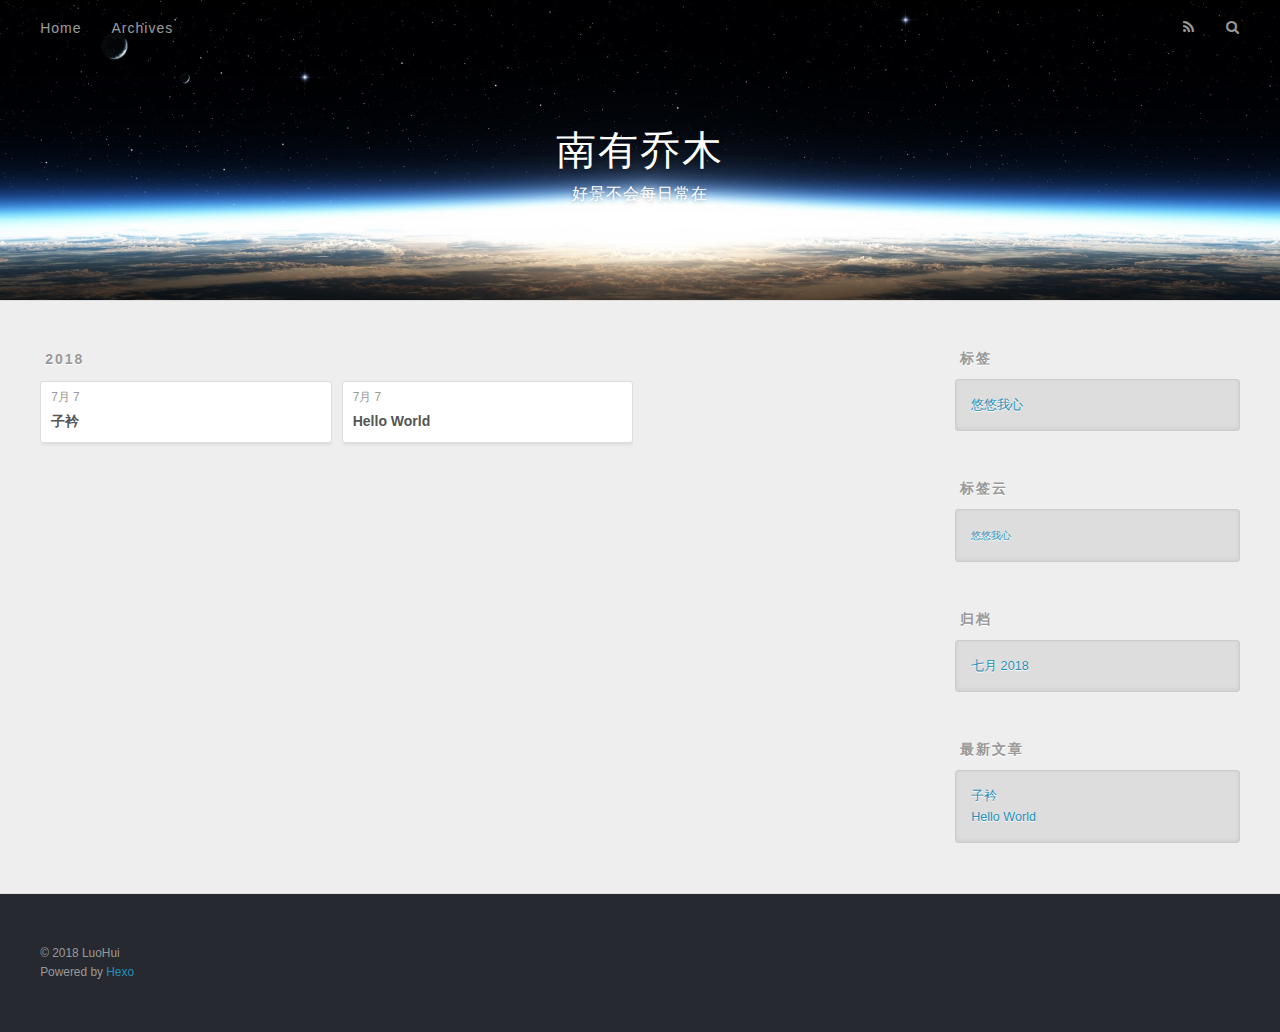
==== archives/index.html @ 7cbbc098 "Site updated: 2018-07-07 16:09:44" ====
<!DOCTYPE html>
<html>
<head>
  <meta charset="utf-8">
  

  
  <title>归档 | 南有乔木</title>
  <meta name="viewport" content="width=device-width, initial-scale=1, maximum-scale=1">
  <meta property="og:type" content="website">
<meta property="og:title" content="南有乔木">
<meta property="og:url" content="http://yoursite.com/archives/index.html">
<meta property="og:site_name" content="南有乔木">
<meta property="og:locale" content="zh-CN">
<meta name="twitter:card" content="summary">
<meta name="twitter:title" content="南有乔木">
  
    <link rel="alternate" href="/atom.xml" title="南有乔木" type="application/atom+xml">
  
  
    <link rel="icon" href="/favicon.png">
  
  
    <link href="//fonts.googleapis.com/css?family=Source+Code+Pro" rel="stylesheet" type="text/css">
  
  <link rel="stylesheet" href="/css/style.css">
</head>

<body>
  <div id="container">
    <div id="wrap">
      <header id="header">
  <div id="banner"></div>
  <div id="header-outer" class="outer">
    <div id="header-title" class="inner">
      <h1 id="logo-wrap">
        <a href="/" id="logo">南有乔木</a>
      </h1>
      
        <h2 id="subtitle-wrap">
          <a href="/" id="subtitle">好景不会每日常在</a>
        </h2>
      
    </div>
    <div id="header-inner" class="inner">
      <nav id="main-nav">
        <a id="main-nav-toggle" class="nav-icon"></a>
        
          <a class="main-nav-link" href="/">Home</a>
        
          <a class="main-nav-link" href="/archives">Archives</a>
        
      </nav>
      <nav id="sub-nav">
        
          <a id="nav-rss-link" class="nav-icon" href="/atom.xml" title="RSS Feed"></a>
        
        <a id="nav-search-btn" class="nav-icon" title="搜索"></a>
      </nav>
      <div id="search-form-wrap">
        <form action="//google.com/search" method="get" accept-charset="UTF-8" class="search-form"><input type="search" name="q" class="search-form-input" placeholder="Search"><button type="submit" class="search-form-submit">&#xF002;</button><input type="hidden" name="sitesearch" value="http://yoursite.com"></form>
      </div>
    </div>
  </div>
</header>
      <div class="outer">
        <section id="main">
  
  
    
    
      
      
      <section class="archives-wrap">
        <div class="archive-year-wrap">
          <a href="/archives/2018" class="archive-year">2018</a>
        </div>
        <div class="archives">
    
    <article class="archive-article archive-type-post">
  <div class="archive-article-inner">
    <header class="archive-article-header">
      <a href="/2018/07/07/子衿/" class="archive-article-date">
  <time datetime="2018-07-07T07:51:06.000Z" itemprop="datePublished">7月 7</time>
</a>
      
  
    <h1 itemprop="name">
      <a class="archive-article-title" href="/2018/07/07/子衿/">子衿</a>
    </h1>
  

    </header>
  </div>
</article>
  
    
    
    <article class="archive-article archive-type-post">
  <div class="archive-article-inner">
    <header class="archive-article-header">
      <a href="/2018/07/07/hello-world/" class="archive-article-date">
  <time datetime="2018-07-07T07:27:08.262Z" itemprop="datePublished">7月 7</time>
</a>
      
  
    <h1 itemprop="name">
      <a class="archive-article-title" href="/2018/07/07/hello-world/">Hello World</a>
    </h1>
  

    </header>
  </div>
</article>
  
  
    </div></section>
  


</section>
        
          <aside id="sidebar">
  
    

  
    
  <div class="widget-wrap">
    <h3 class="widget-title">标签</h3>
    <div class="widget">
      <ul class="tag-list"><li class="tag-list-item"><a class="tag-list-link" href="/tags/悠悠我心/">悠悠我心</a></li></ul>
    </div>
  </div>


  
    
  <div class="widget-wrap">
    <h3 class="widget-title">标签云</h3>
    <div class="widget tagcloud">
      <a href="/tags/悠悠我心/" style="font-size: 10px;">悠悠我心</a>
    </div>
  </div>

  
    
  <div class="widget-wrap">
    <h3 class="widget-title">归档</h3>
    <div class="widget">
      <ul class="archive-list"><li class="archive-list-item"><a class="archive-list-link" href="/archives/2018/07/">七月 2018</a></li></ul>
    </div>
  </div>


  
    
  <div class="widget-wrap">
    <h3 class="widget-title">最新文章</h3>
    <div class="widget">
      <ul>
        
          <li>
            <a href="/2018/07/07/子衿/">子衿</a>
          </li>
        
          <li>
            <a href="/2018/07/07/hello-world/">Hello World</a>
          </li>
        
      </ul>
    </div>
  </div>

  
</aside>
        
      </div>
      <footer id="footer">
  
  <div class="outer">
    <div id="footer-info" class="inner">
      &copy; 2018 LuoHui<br>
      Powered by <a href="http://hexo.io/" target="_blank">Hexo</a>
    </div>
  </div>
</footer>
    </div>
    <nav id="mobile-nav">
  
    <a href="/" class="mobile-nav-link">Home</a>
  
    <a href="/archives" class="mobile-nav-link">Archives</a>
  
</nav>
    

<script src="//ajax.googleapis.com/ajax/libs/jquery/2.0.3/jquery.min.js"></script>


  <link rel="stylesheet" href="/fancybox/jquery.fancybox.css">
  <script src="/fancybox/jquery.fancybox.pack.js"></script>


<script src="/js/script.js"></script>



  </div>
</body>
</html>
---- css/style.css ----
body {
  width: 100%;
}
body:before,
body:after {
  content: "";
  display: table;
}
body:after {
  clear: both;
}
html,
body,
div,
span,
applet,
object,
iframe,
h1,
h2,
h3,
h4,
h5,
h6,
p,
blockquote,
pre,
a,
abbr,
acronym,
address,
big,
cite,
code,
del,
dfn,
em,
img,
ins,
kbd,
q,
s,
samp,
small,
strike,
strong,
sub,
sup,
tt,
var,
dl,
dt,
dd,
ol,
ul,
li,
fieldset,
form,
label,
legend,
table,
caption,
tbody,
tfoot,
thead,
tr,
th,
td {
  margin: 0;
  padding: 0;
  border: 0;
  outline: 0;
  font-weight: inherit;
  font-style: inherit;
  font-family: inherit;
  font-size: 100%;
  vertical-align: baseline;
}
body {
  line-height: 1;
  color: #000;
  background: #fff;
}
ol,
ul {
  list-style: none;
}
table {
  border-collapse: separate;
  border-spacing: 0;
  vertical-align: middle;
}
caption,
th,
td {
  text-align: left;
  font-weight: normal;
  vertical-align: middle;
}
a img {
  border: none;
}
input,
button {
  margin: 0;
  padding: 0;
}
input::-moz-focus-inner,
button::-moz-focus-inner {
  border: 0;
  padding: 0;
}
@font-face {
  font-family: FontAwesome;
  font-style: normal;
  font-weight: normal;
  src: url("fonts/fontawesome-webfont.eot?v=#4.0.3");
  src: url("fonts/fontawesome-webfont.eot?#iefix&v=#4.0.3") format("embedded-opentype"), url("fonts/fontawesome-webfont.woff?v=#4.0.3") format("woff"), url("fonts/fontawesome-webfont.ttf?v=#4.0.3") format("truetype"), url("fonts/fontawesome-webfont.svg#fontawesomeregular?v=#4.0.3") format("svg");
}
html,
body,
#container {
  height: 100%;
}
body {
  background: #eee;
  font: 14px -apple-system, BlinkMacSystemFont, "Segoe UI", "Roboto", "Oxygen", "Ubuntu", "Cantarell", "Fira Sans", "Droid Sans", "Helvetica Neue", sans-serif;
  -webkit-text-size-adjust: 100%;
}
.outer {
  max-width: 1220px;
  margin: 0 auto;
  padding: 0 20px;
}
.outer:before,
.outer:after {
  content: "";
  display: table;
}
.outer:after {
  clear: both;
}
.inner {
  display: inline;
  float: left;
  width: 98.33333333333333%;
  margin: 0 0.833333333333333%;
}
.left,
.alignleft {
  float: left;
}
.right,
.alignright {
  float: right;
}
.clear {
  clear: both;
}
#container {
  position: relative;
}
.mobile-nav-on {
  overflow: hidden;
}
#wrap {
  height: 100%;
  width: 100%;
  position: absolute;
  top: 0;
  left: 0;
  -webkit-transition: 0.2s ease-out;
  -moz-transition: 0.2s ease-out;
  -ms-transition: 0.2s ease-out;
  transition: 0.2s ease-out;
  z-index: 1;
  background: #eee;
}
.mobile-nav-on #wrap {
  left: 280px;
}
@media screen and (min-width: 768px) {
  #main {
    display: inline;
    float: left;
    width: 73.33333333333333%;
    margin: 0 0.833333333333333%;
  }
}
.article-date,
.article-category-link,
.archive-year,
.widget-title {
  text-decoration: none;
  text-transform: uppercase;
  letter-spacing: 2px;
  color: #999;
  margin-bottom: 1em;
  margin-left: 5px;
  line-height: 1em;
  text-shadow: 0 1px #fff;
  font-weight: bold;
}
.article-inner,
.archive-article-inner {
  background: #fff;
  -webkit-box-shadow: 1px 2px 3px #ddd;
  box-shadow: 1px 2px 3px #ddd;
  border: 1px solid #ddd;
  border-radius: 3px;
}
.article-entry h1,
.widget h1 {
  font-size: 2em;
}
.article-entry h2,
.widget h2 {
  font-size: 1.5em;
}
.article-entry h3,
.widget h3 {
  font-size: 1.3em;
}
.article-entry h4,
.widget h4 {
  font-size: 1.2em;
}
.article-entry h5,
.widget h5 {
  font-size: 1em;
}
.article-entry h6,
.widget h6 {
  font-size: 1em;
  color: #999;
}
.article-entry hr,
.widget hr {
  border: 1px dashed #ddd;
}
.article-entry strong,
.widget strong {
  font-weight: bold;
}
.article-entry em,
.widget em,
.article-entry cite,
.widget cite {
  font-style: italic;
}
.article-entry sup,
.widget sup,
.article-entry sub,
.widget sub {
  font-size: 0.75em;
  line-height: 0;
  position: relative;
  vertical-align: baseline;
}
.article-entry sup,
.widget sup {
  top: -0.5em;
}
.article-entry sub,
.widget sub {
  bottom: -0.2em;
}
.article-entry small,
.widget small {
  font-size: 0.85em;
}
.article-entry acronym,
.widget acronym,
.article-entry abbr,
.widget abbr {
  border-bottom: 1px dotted;
}
.article-entry ul,
.widget ul,
.article-entry ol,
.widget ol,
.article-entry dl,
.widget dl {
  margin: 0 20px;
  line-height: 1.6em;
}
.article-entry ul ul,
.widget ul ul,
.article-entry ol ul,
.widget ol ul,
.article-entry ul ol,
.widget ul ol,
.article-entry ol ol,
.widget ol ol {
  margin-top: 0;
  margin-bottom: 0;
}
.article-entry ul,
.widget ul {
  list-style: disc;
}
.article-entry ol,
.widget ol {
  list-style: decimal;
}
.article-entry dt,
.widget dt {
  font-weight: bold;
}
#header {
  height: 300px;
  position: relative;
  border-bottom: 1px solid #ddd;
}
#header:before,
#header:after {
  content: "";
  position: absolute;
  left: 0;
  right: 0;
  height: 40px;
}
#header:before {
  top: 0;
  background: -webkit-linear-gradient(rgba(0,0,0,0.2), transparent);
  background: -moz-linear-gradient(rgba(0,0,0,0.2), transparent);
  background: -ms-linear-gradient(rgba(0,0,0,0.2), transparent);
  background: linear-gradient(rgba(0,0,0,0.2), transparent);
}
#header:after {
  bottom: 0;
  background: -webkit-linear-gradient(transparent, rgba(0,0,0,0.2));
  background: -moz-linear-gradient(transparent, rgba(0,0,0,0.2));
  background: -ms-linear-gradient(transparent, rgba(0,0,0,0.2));
  background: linear-gradient(transparent, rgba(0,0,0,0.2));
}
#header-outer {
  height: 100%;
  position: relative;
}
#header-inner {
  position: relative;
  overflow: hidden;
}
#banner {
  position: absolute;
  top: 0;
  left: 0;
  width: 100%;
  height: 100%;
  background: url("images/banner.jpg") center #000;
  -webkit-background-size: cover;
  -moz-background-size: cover;
  background-size: cover;
  z-index: -1;
}
#header-title {
  text-align: center;
  height: 40px;
  position: absolute;
  top: 50%;
  left: 0;
  margin-top: -20px;
}
#logo,
#subtitle {
  text-decoration: none;
  color: #fff;
  font-weight: 300;
  text-shadow: 0 1px 4px rgba(0,0,0,0.3);
}
#logo {
  font-size: 40px;
  line-height: 40px;
  letter-spacing: 2px;
}
#subtitle {
  font-size: 16px;
  line-height: 16px;
  letter-spacing: 1px;
}
#subtitle-wrap {
  margin-top: 16px;
}
#main-nav {
  float: left;
  margin-left: -15px;
}
.nav-icon,
.main-nav-link {
  float: left;
  color: #fff;
  opacity: 0.6;
  text-decoration: none;
  text-shadow: 0 1px rgba(0,0,0,0.2);
  -webkit-transition: opacity 0.2s;
  -moz-transition: opacity 0.2s;
  -ms-transition: opacity 0.2s;
  transition: opacity 0.2s;
  display: block;
  padding: 20px 15px;
}
.nav-icon:hover,
.main-nav-link:hover {
  opacity: 1;
}
.nav-icon {
  font-family: FontAwesome;
  text-align: center;
  font-size: 14px;
  width: 14px;
  height: 14px;
  padding: 20px 15px;
  position: relative;
  cursor: pointer;
}
.main-nav-link {
  font-weight: 300;
  letter-spacing: 1px;
}
@media screen and (max-width: 479px) {
  .main-nav-link {
    display: none;
  }
}
#main-nav-toggle {
  display: none;
}
#main-nav-toggle:before {
  content: "\f0c9";
}
@media screen and (max-width: 479px) {
  #main-nav-toggle {
    display: block;
  }
}
#sub-nav {
  float: right;
  margin-right: -15px;
}
#nav-rss-link:before {
  content: "\f09e";
}
#nav-search-btn:before {
  content: "\f002";
}
#search-form-wrap {
  position: absolute;
  top: 15px;
  width: 150px;
  height: 30px;
  right: -150px;
  opacity: 0;
  -webkit-transition: 0.2s ease-out;
  -moz-transition: 0.2s ease-out;
  -ms-transition: 0.2s ease-out;
  transition: 0.2s ease-out;
}
#search-form-wrap.on {
  opacity: 1;
  right: 0;
}
@media screen and (max-width: 479px) {
  #search-form-wrap {
    width: 100%;
    right: -100%;
  }
}
.search-form {
  position: absolute;
  top: 0;
  left: 0;
  right: 0;
  background: #fff;
  padding: 5px 15px;
  border-radius: 15px;
  -webkit-box-shadow: 0 0 10px rgba(0,0,0,0.3);
  box-shadow: 0 0 10px rgba(0,0,0,0.3);
}
.search-form-input {
  border: none;
  background: none;
  color: #555;
  width: 100%;
  font: 13px -apple-system, BlinkMacSystemFont, "Segoe UI", "Roboto", "Oxygen", "Ubuntu", "Cantarell", "Fira Sans", "Droid Sans", "Helvetica Neue", sans-serif;
  outline: none;
}
.search-form-input::-webkit-search-results-decoration,
.search-form-input::-webkit-search-cancel-button {
  -webkit-appearance: none;
}
.search-form-submit {
  position: absolute;
  top: 50%;
  right: 10px;
  margin-top: -7px;
  font: 13px FontAwesome;
  border: none;
  background: none;
  color: #bbb;
  cursor: pointer;
}
.search-form-submit:hover,
.search-form-submit:focus {
  color: #777;
}
.article {
  margin: 50px 0;
}
.article-inner {
  overflow: hidden;
}
.article-meta:before,
.article-meta:after {
  content: "";
  display: table;
}
.article-meta:after {
  clear: both;
}
.article-date {
  float: left;
}
.article-category {
  float: left;
  line-height: 1em;
  color: #ccc;
  text-shadow: 0 1px #fff;
  margin-left: 8px;
}
.article-category:before {
  content: "\2022";
}
.article-category-link {
  margin: 0 12px 1em;
}
.article-header {
  padding: 20px 20px 0;
}
.article-title {
  text-decoration: none;
  font-size: 2em;
  font-weight: bold;
  color: #555;
  line-height: 1.1em;
  -webkit-transition: color 0.2s;
  -moz-transition: color 0.2s;
  -ms-transition: color 0.2s;
  transition: color 0.2s;
}
a.article-title:hover {
  color: #258fb8;
}
.article-entry {
  color: #555;
  padding: 0 20px;
}
.article-entry:before,
.article-entry:after {
  content: "";
  display: table;
}
.article-entry:after {
  clear: both;
}
.article-entry p,
.article-entry table {
  line-height: 1.6em;
  margin: 1.6em 0;
}
.article-entry h1,
.article-entry h2,
.article-entry h3,
.article-entry h4,
.article-entry h5,
.article-entry h6 {
  font-weight: bold;
}
.article-entry h1,
.article-entry h2,
.article-entry h3,
.article-entry h4,
.article-entry h5,
.article-entry h6 {
  line-height: 1.1em;
  margin: 1.1em 0;
}
.article-entry a {
  color: #258fb8;
  text-decoration: none;
}
.article-entry a:hover {
  text-decoration: underline;
}
.article-entry ul,
.article-entry ol,
.article-entry dl {
  margin-top: 1.6em;
  margin-bottom: 1.6em;
}
.article-entry img,
.article-entry video {
  max-width: 100%;
  height: auto;
  display: block;
  margin: auto;
}
.article-entry iframe {
  border: none;
}
.article-entry table {
  width: 100%;
  border-collapse: collapse;
  border-spacing: 0;
}
.article-entry th {
  font-weight: bold;
  border-bottom: 3px solid #ddd;
  padding-bottom: 0.5em;
}
.article-entry td {
  border-bottom: 1px solid #ddd;
  padding: 10px 0;
}
.article-entry blockquote {
  font-family: Georgia, "Times New Roman", serif;
  font-size: 1.4em;
  margin: 1.6em 20px;
  text-align: center;
}
.article-entry blockquote footer {
  font-size: 14px;
  margin: 1.6em 0;
  font-family: -apple-system, BlinkMacSystemFont, "Segoe UI", "Roboto", "Oxygen", "Ubuntu", "Cantarell", "Fira Sans", "Droid Sans", "Helvetica Neue", sans-serif;
}
.article-entry blockquote footer cite:before {
  content: "—";
  padding: 0 0.5em;
}
.article-entry .pullquote {
  text-align: left;
  width: 45%;
  margin: 0;
}
.article-entry .pullquote.left {
  margin-left: 0.5em;
  margin-right: 1em;
}
.article-entry .pullquote.right {
  margin-right: 0.5em;
  margin-left: 1em;
}
.article-entry .caption {
  color: #999;
  display: block;
  font-size: 0.9em;
  margin-top: 0.5em;
  position: relative;
  text-align: center;
}
.article-entry .video-container {
  position: relative;
  padding-top: 56.25%;
  height: 0;
  overflow: hidden;
}
.article-entry .video-container iframe,
.article-entry .video-container object,
.article-entry .video-container embed {
  position: absolute;
  top: 0;
  left: 0;
  width: 100%;
  height: 100%;
  margin-top: 0;
}
.article-more-link a {
  display: inline-block;
  line-height: 1em;
  padding: 6px 15px;
  border-radius: 15px;
  background: #eee;
  color: #999;
  text-shadow: 0 1px #fff;
  text-decoration: none;
}
.article-more-link a:hover {
  background: #258fb8;
  color: #fff;
  text-decoration: none;
  text-shadow: 0 1px #1e7293;
}
.article-footer {
  font-size: 0.85em;
  line-height: 1.6em;
  border-top: 1px solid #ddd;
  padding-top: 1.6em;
  margin: 0 20px 20px;
}
.article-footer:before,
.article-footer:after {
  content: "";
  display: table;
}
.article-footer:after {
  clear: both;
}
.article-footer a {
  color: #999;
  text-decoration: none;
}
.article-footer a:hover {
  color: #555;
}
.article-tag-list-item {
  float: left;
  margin-right: 10px;
}
.article-tag-list-link:before {
  content: "#";
}
.article-comment-link {
  float: right;
}
.article-comment-link:before {
  content: "\f075";
  font-family: FontAwesome;
  padding-right: 8px;
}
.article-share-link {
  cursor: pointer;
  float: right;
  margin-left: 20px;
}
.article-share-link:before {
  content: "\f064";
  font-family: FontAwesome;
  padding-right: 6px;
}
#article-nav {
  position: relative;
}
#article-nav:before,
#article-nav:after {
  content: "";
  display: table;
}
#article-nav:after {
  clear: both;
}
@media screen and (min-width: 768px) {
  #article-nav {
    margin: 50px 0;
  }
  #article-nav:before {
    width: 8px;
    height: 8px;
    position: absolute;
    top: 50%;
    left: 50%;
    margin-top: -4px;
    margin-left: -4px;
    content: "";
    border-radius: 50%;
    background: #ddd;
    -webkit-box-shadow: 0 1px 2px #fff;
    box-shadow: 0 1px 2px #fff;
  }
}
.article-nav-link-wrap {
  text-decoration: none;
  text-shadow: 0 1px #fff;
  color: #999;
  -webkit-box-sizing: border-box;
  -moz-box-sizing: border-box;
  box-sizing: border-box;
  margin-top: 50px;
  text-align: center;
  display: block;
}
.article-nav-link-wrap:hover {
  color: #555;
}
@media screen and (min-width: 768px) {
  .article-nav-link-wrap {
    width: 50%;
    margin-top: 0;
  }
}
@media screen and (min-width: 768px) {
  #article-nav-newer {
    float: left;
    text-align: right;
    padding-right: 20px;
  }
}
@media screen and (min-width: 768px) {
  #article-nav-older {
    float: right;
    text-align: left;
    padding-left: 20px;
  }
}
.article-nav-caption {
  text-transform: uppercase;
  letter-spacing: 2px;
  color: #ddd;
  line-height: 1em;
  font-weight: bold;
}
#article-nav-newer .article-nav-caption {
  margin-right: -2px;
}
.article-nav-title {
  font-size: 0.85em;
  line-height: 1.6em;
  margin-top: 0.5em;
}
.article-share-box {
  position: absolute;
  display: none;
  background: #fff;
  -webkit-box-shadow: 1px 2px 10px rgba(0,0,0,0.2);
  box-shadow: 1px 2px 10px rgba(0,0,0,0.2);
  border-radius: 3px;
  margin-left: -145px;
  overflow: hidden;
  z-index: 1;
}
.article-share-box.on {
  display: block;
}
.article-share-input {
  width: 100%;
  background: none;
  -webkit-box-sizing: border-box;
  -moz-box-sizing: border-box;
  box-sizing: border-box;
  font: 14px -apple-system, BlinkMacSystemFont, "Segoe UI", "Roboto", "Oxygen", "Ubuntu", "Cantarell", "Fira Sans", "Droid Sans", "Helvetica Neue", sans-serif;
  padding: 0 15px;
  color: #555;
  outline: none;
  border: 1px solid #ddd;
  border-radius: 3px 3px 0 0;
  height: 36px;
  line-height: 36px;
}
.article-share-links {
  background: #eee;
}
.article-share-links:before,
.article-share-links:after {
  content: "";
  display: table;
}
.article-share-links:after {
  clear: both;
}
.article-share-twitter,
.article-share-facebook,
.article-share-pinterest,
.article-share-google {
  width: 50px;
  height: 36px;
  display: block;
  float: left;
  position: relative;
  color: #999;
  text-shadow: 0 1px #fff;
}
.article-share-twitter:before,
.article-share-facebook:before,
.article-share-pinterest:before,
.article-share-google:before {
  font-size: 20px;
  font-family: FontAwesome;
  width: 20px;
  height: 20px;
  position: absolute;
  top: 50%;
  left: 50%;
  margin-top: -10px;
  margin-left: -10px;
  text-align: center;
}
.article-share-twitter:hover,
.article-share-facebook:hover,
.article-share-pinterest:hover,
.article-share-google:hover {
  color: #fff;
}
.article-share-twitter:before {
  content: "\f099";
}
.article-share-twitter:hover {
  background: #00aced;
  text-shadow: 0 1px #008abe;
}
.article-share-facebook:before {
  content: "\f09a";
}
.article-share-facebook:hover {
  background: #3b5998;
  text-shadow: 0 1px #2f477a;
}
.article-share-pinterest:before {
  content: "\f0d2";
}
.article-share-pinterest:hover {
  background: #cb2027;
  text-shadow: 0 1px #a21a1f;
}
.article-share-google:before {
  content: "\f0d5";
}
.article-share-google:hover {
  background: #dd4b39;
  text-shadow: 0 1px #be3221;
}
.article-gallery {
  background: #000;
  position: relative;
}
.article-gallery-photos {
  position: relative;
  overflow: hidden;
}
.article-gallery-img {
  display: none;
  max-width: 100%;
}
.article-gallery-img:first-child {
  display: block;
}
.article-gallery-img.loaded {
  position: absolute;
  display: block;
}
.article-gallery-img img {
  display: block;
  max-width: 100%;
  margin: 0 auto;
}
#comments {
  background: #fff;
  -webkit-box-shadow: 1px 2px 3px #ddd;
  box-shadow: 1px 2px 3px #ddd;
  padding: 20px;
  border: 1px solid #ddd;
  border-radius: 3px;
  margin: 50px 0;
}
#comments a {
  color: #258fb8;
}
.archives-wrap {
  margin: 50px 0;
}
.archives:before,
.archives:after {
  content: "";
  display: table;
}
.archives:after {
  clear: both;
}
.archive-year-wrap {
  margin-bottom: 1em;
}
.archives {
  -webkit-column-gap: 10px;
  -moz-column-gap: 10px;
  column-gap: 10px;
}
@media screen and (min-width: 480px) and (max-width: 767px) {
  .archives {
    -webkit-column-count: 2;
    -moz-column-count: 2;
    column-count: 2;
  }
}
@media screen and (min-width: 768px) {
  .archives {
    -webkit-column-count: 3;
    -moz-column-count: 3;
    column-count: 3;
  }
}
.archive-article {
  -webkit-column-break-inside: avoid;
  page-break-inside: avoid;
  overflow: hidden;
  break-inside: avoid-column;
}
.archive-article-inner {
  padding: 10px;
  margin-bottom: 15px;
}
.archive-article-title {
  text-decoration: none;
  font-weight: bold;
  color: #555;
  -webkit-transition: color 0.2s;
  -moz-transition: color 0.2s;
  -ms-transition: color 0.2s;
  transition: color 0.2s;
  line-height: 1.6em;
}
.archive-article-title:hover {
  color: #258fb8;
}
.archive-article-footer {
  margin-top: 1em;
}
.archive-article-date {
  color: #999;
  text-decoration: none;
  font-size: 0.85em;
  line-height: 1em;
  margin-bottom: 0.5em;
  display: block;
}
#page-nav {
  margin: 50px auto;
  background: #fff;
  -webkit-box-shadow: 1px 2px 3px #ddd;
  box-shadow: 1px 2px 3px #ddd;
  border: 1px solid #ddd;
  border-radius: 3px;
  text-align: center;
  color: #999;
  overflow: hidden;
}
#page-nav:before,
#page-nav:after {
  content: "";
  display: table;
}
#page-nav:after {
  clear: both;
}
#page-nav a,
#page-nav span {
  padding: 10px 20px;
  line-height: 1;
  height: 2ex;
}
#page-nav a {
  color: #999;
  text-decoration: none;
}
#page-nav a:hover {
  background: #999;
  color: #fff;
}
#page-nav .prev {
  float: left;
}
#page-nav .next {
  float: right;
}
#page-nav .page-number {
  display: inline-block;
}
@media screen and (max-width: 479px) {
  #page-nav .page-number {
    display: none;
  }
}
#page-nav .current {
  color: #555;
  font-weight: bold;
}
#page-nav .space {
  color: #ddd;
}
#footer {
  background: #262a30;
  padding: 50px 0;
  border-top: 1px solid #ddd;
  color: #999;
}
#footer a {
  color: #258fb8;
  text-decoration: none;
}
#footer a:hover {
  text-decoration: underline;
}
#footer-info {
  line-height: 1.6em;
  font-size: 0.85em;
}
.article-entry pre,
.article-entry .highlight {
  background: #2d2d2d;
  margin: 0 -20px;
  padding: 15px 20px;
  border-style: solid;
  border-color: #ddd;
  border-width: 1px 0;
  overflow: auto;
  color: #ccc;
  line-height: 22.400000000000002px;
}
.article-entry .highlight .gutter pre,
.article-entry .gist .gist-file .gist-data .line-numbers {
  color: #666;
  font-size: 0.85em;
}
.article-entry pre,
.article-entry code {
  font-family: "Source Code Pro", Consolas, Monaco, Menlo, Consolas, monospace;
}
.article-entry code {
  background: #eee;
  text-shadow: 0 1px #fff;
  padding: 0 0.3em;
}
.article-entry pre code {
  background: none;
  text-shadow: none;
  padding: 0;
}
.article-entry .highlight pre {
  border: none;
  margin: 0;
  padding: 0;
}
.article-entry .highlight table {
  margin: 0;
  width: auto;
}
.article-entry .highlight td {
  border: none;
  padding: 0;
}
.article-entry .highlight figcaption {
  font-size: 0.85em;
  color: #999;
  line-height: 1em;
  margin-bottom: 1em;
}
.article-entry .highlight figcaption:before,
.article-entry .highlight figcaption:after {
  content: "";
  display: table;
}
.article-entry .highlight figcaption:after {
  clear: both;
}
.article-entry .highlight figcaption a {
  float: right;
}
.article-entry .highlight .gutter pre {
  text-align: right;
  padding-right: 20px;
}
.article-entry .highlight .line {
  height: 22.400000000000002px;
}
.article-entry .highlight .line.marked {
  background: #515151;
}
.article-entry .gist {
  margin: 0 -20px;
  border-style: solid;
  border-color: #ddd;
  border-width: 1px 0;
  background: #2d2d2d;
  padding: 15px 20px 15px 0;
}
.article-entry .gist .gist-file {
  border: none;
  font-family: "Source Code Pro", Consolas, Monaco, Menlo, Consolas, monospace;
  margin: 0;
}
.article-entry .gist .gist-file .gist-data {
  background: none;
  border: none;
}
.article-entry .gist .gist-file .gist-data .line-numbers {
  background: none;
  border: none;
  padding: 0 20px 0 0;
}
.article-entry .gist .gist-file .gist-data .line-data {
  padding: 0 !important;
}
.article-entry .gist .gist-file .highlight {
  margin: 0;
  padding: 0;
  border: none;
}
.article-entry .gist .gist-file .gist-meta {
  background: #2d2d2d;
  color: #999;
  font: 0.85em -apple-system, BlinkMacSystemFont, "Segoe UI", "Roboto", "Oxygen", "Ubuntu", "Cantarell", "Fira Sans", "Droid Sans", "Helvetica Neue", sans-serif;
  text-shadow: 0 0;
  padding: 0;
  margin-top: 1em;
  margin-left: 20px;
}
.article-entry .gist .gist-file .gist-meta a {
  color: #258fb8;
  font-weight: normal;
}
.article-entry .gist .gist-file .gist-meta a:hover {
  text-decoration: underline;
}
pre .comment,
pre .title {
  color: #999;
}
pre .variable,
pre .attribute,
pre .tag,
pre .regexp,
pre .ruby .constant,
pre .xml .tag .title,
pre .xml .pi,
pre .xml .doctype,
pre .html .doctype,
pre .css .id,
pre .css .class,
pre .css .pseudo {
  color: #f2777a;
}
pre .number,
pre .preprocessor,
pre .built_in,
pre .literal,
pre .params,
pre .constant {
  color: #f99157;
}
pre .class,
pre .ruby .class .title,
pre .css .rules .attribute {
  color: #9c9;
}
pre .string,
pre .value,
pre .inheritance,
pre .header,
pre .ruby .symbol,
pre .xml .cdata {
  color: #9c9;
}
pre .css .hexcolor {
  color: #6cc;
}
pre .function,
pre .python .decorator,
pre .python .title,
pre .ruby .function .title,
pre .ruby .title .keyword,
pre .perl .sub,
pre .javascript .title,
pre .coffeescript .title {
  color: #69c;
}
pre .keyword,
pre .javascript .function {
  color: #c9c;
}
@media screen and (max-width: 479px) {
  #mobile-nav {
    position: absolute;
    top: 0;
    left: 0;
    width: 280px;
    height: 100%;
    background: #191919;
    border-right: 1px solid #fff;
  }
}
@media screen and (max-width: 479px) {
  .mobile-nav-link {
    display: block;
    color: #999;
    text-decoration: none;
    padding: 15px 20px;
    font-weight: bold;
  }
  .mobile-nav-link:hover {
    color: #fff;
  }
}
@media screen and (min-width: 768px) {
  #sidebar {
    display: inline;
    float: left;
    width: 23.333333333333332%;
    margin: 0 0.833333333333333%;
  }
}
.widget-wrap {
  margin: 50px 0;
}
.widget {
  color: #777;
  text-shadow: 0 1px #fff;
  background: #ddd;
  -webkit-box-shadow: 0 -1px 4px #ccc inset;
  box-shadow: 0 -1px 4px #ccc inset;
  border: 1px solid #ccc;
  padding: 15px;
  border-radius: 3px;
}
.widget a {
  color: #258fb8;
  text-decoration: none;
}
.widget a:hover {
  text-decoration: underline;
}
.widget ul ul,
.widget ol ul,
.widget dl ul,
.widget ul ol,
.widget ol ol,
.widget dl ol,
.widget ul dl,
.widget ol dl,
.widget dl dl {
  margin-left: 15px;
  list-style: disc;
}
.widget {
  line-height: 1.6em;
  word-wrap: break-word;
  font-size: 0.9em;
}
.widget ul,
.widget ol {
  list-style: none;
  margin: 0;
}
.widget ul ul,
.widget ol ul,
.widget ul ol,
.widget ol ol {
  margin: 0 20px;
}
.widget ul ul,
.widget ol ul {
  list-style: disc;
}
.widget ul ol,
.widget ol ol {
  list-style: decimal;
}
.category-list-count,
.tag-list-count,
.archive-list-count {
  padding-left: 5px;
  color: #999;
  font-size: 0.85em;
}
.category-list-count:before,
.tag-list-count:before,
.archive-list-count:before {
  content: "(";
}
.category-list-count:after,
.tag-list-count:after,
.archive-list-count:after {
  content: ")";
}
.tagcloud a {
  margin-right: 5px;
  display: inline-block;
}
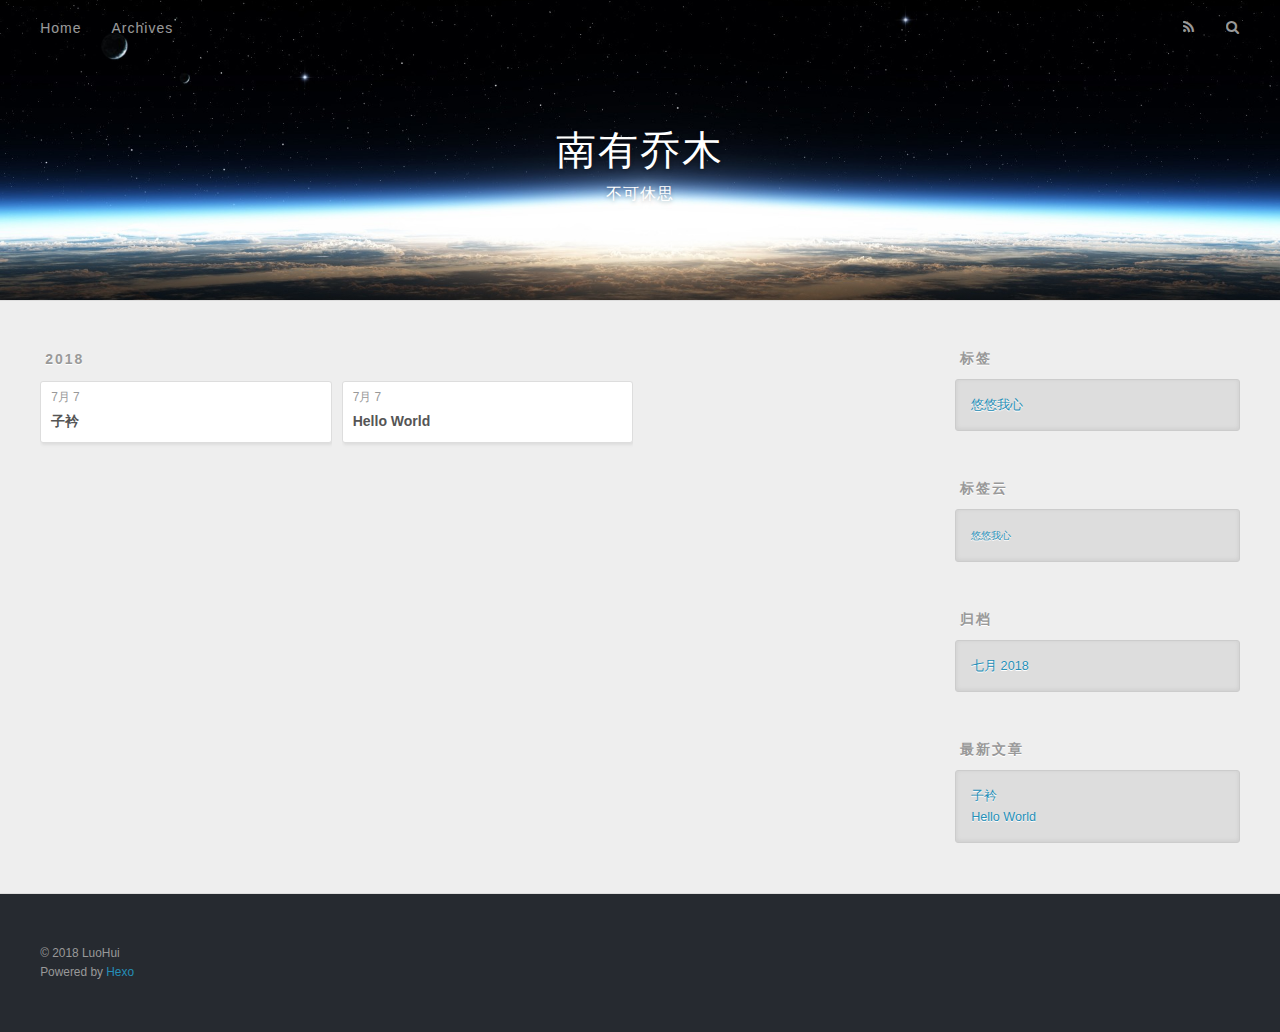
==== commit 862d6605: "Site updated: 2018-07-07 19:40:00" ====
--- a/archives/index.html
+++ b/archives/index.html
@@ -38,7 +38,7 @@
       </h1>
       
         <h2 id="subtitle-wrap">
-          <a href="/" id="subtitle">好景不会每日常在</a>
+          <a href="/" id="subtitle">不可休思</a>
         </h2>
       
     </div>
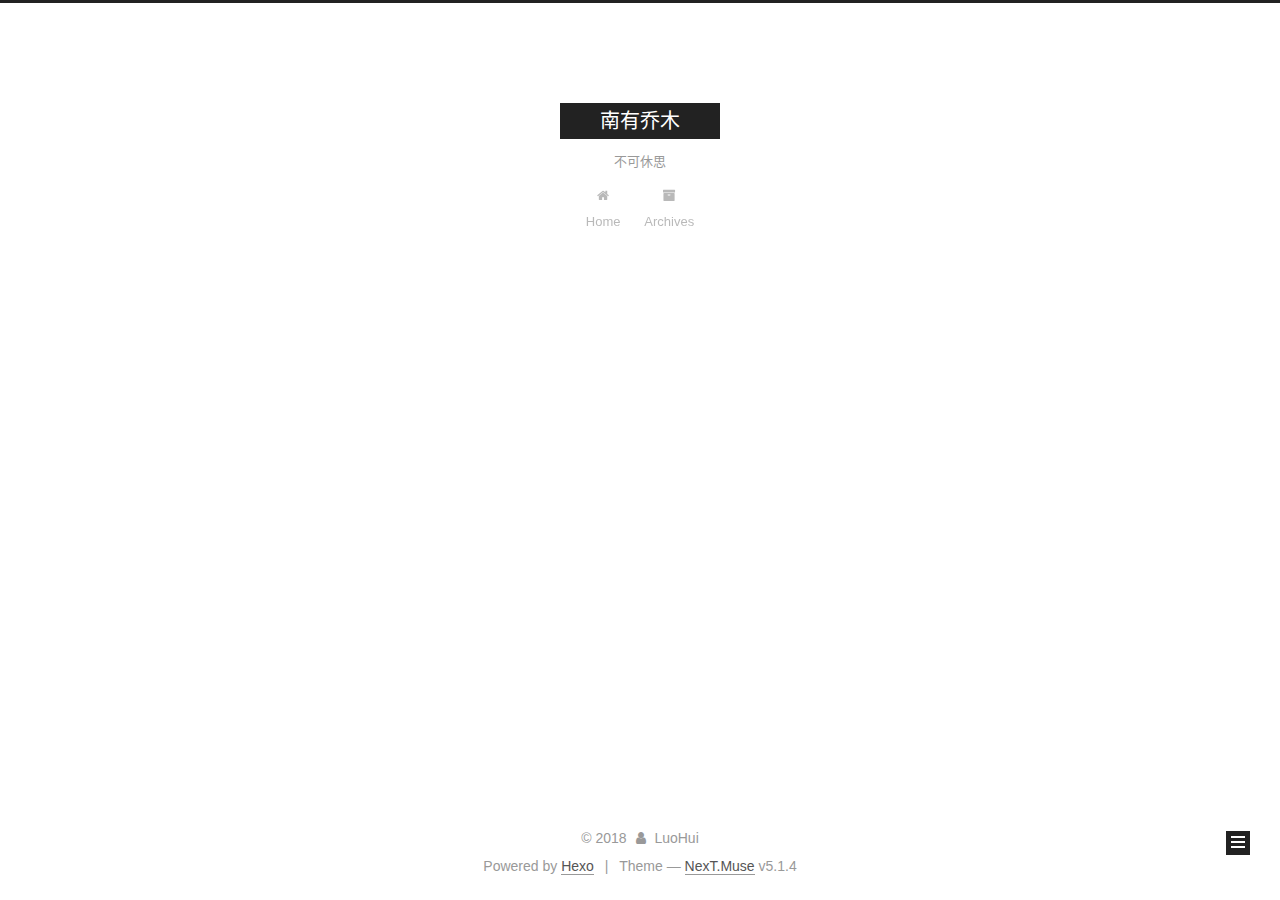
==== commit bb087f82: "Site updated: 2018-07-10 08:07:13" ====
--- a/archives/index.html
+++ b/archives/index.html
@@ -1,211 +1,597 @@
 <!DOCTYPE html>
-<html>
+
+
+
+  
+
+
+<html class="theme-next muse use-motion" lang="zh-CN">
 <head>
-  <meta charset="utf-8">
-  
-
-  
-  <title>归档 | 南有乔木</title>
-  <meta name="viewport" content="width=device-width, initial-scale=1, maximum-scale=1">
-  <meta property="og:type" content="website">
+  <meta charset="UTF-8"/>
+<meta http-equiv="X-UA-Compatible" content="IE=edge" />
+<meta name="viewport" content="width=device-width, initial-scale=1, maximum-scale=1"/>
+<meta name="theme-color" content="#222">
+
+
+
+
+
+
+
+
+
+<meta http-equiv="Cache-Control" content="no-transform" />
+<meta http-equiv="Cache-Control" content="no-siteapp" />
+
+
+
+
+
+
+
+
+
+
+
+
+
+
+
+
+  
+  
+  <link href="/lib/fancybox/source/jquery.fancybox.css?v=2.1.5" rel="stylesheet" type="text/css" />
+
+
+
+
+
+
+
+<link href="/lib/font-awesome/css/font-awesome.min.css?v=4.6.2" rel="stylesheet" type="text/css" />
+
+<link href="/css/main.css?v=5.1.4" rel="stylesheet" type="text/css" />
+
+
+  <link rel="apple-touch-icon" sizes="180x180" href="/images/apple-touch-icon-next.png?v=5.1.4">
+
+
+  <link rel="icon" type="image/png" sizes="32x32" href="/images/favicon-32x32-next.png?v=5.1.4">
+
+
+  <link rel="icon" type="image/png" sizes="16x16" href="/images/favicon-16x16-next.png?v=5.1.4">
+
+
+  <link rel="mask-icon" href="/images/logo.svg?v=5.1.4" color="#222">
+
+
+
+
+
+  <meta name="keywords" content="Hexo, NexT" />
+
+
+
+
+
+
+
+
+
+
+<meta property="og:type" content="website">
 <meta property="og:title" content="南有乔木">
 <meta property="og:url" content="http://yoursite.com/archives/index.html">
 <meta property="og:site_name" content="南有乔木">
 <meta property="og:locale" content="zh-CN">
 <meta name="twitter:card" content="summary">
 <meta name="twitter:title" content="南有乔木">
-  
-    <link rel="alternate" href="/atom.xml" title="南有乔木" type="application/atom+xml">
-  
-  
-    <link rel="icon" href="/favicon.png">
-  
-  
-    <link href="//fonts.googleapis.com/css?family=Source+Code+Pro" rel="stylesheet" type="text/css">
-  
-  <link rel="stylesheet" href="/css/style.css">
+
+
+
+<script type="text/javascript" id="hexo.configurations">
+  var NexT = window.NexT || {};
+  var CONFIG = {
+    root: '/',
+    scheme: 'Muse',
+    version: '5.1.4',
+    sidebar: {"position":"left","display":"post","offset":12,"b2t":false,"scrollpercent":false,"onmobile":false},
+    fancybox: true,
+    tabs: true,
+    motion: {"enable":true,"async":false,"transition":{"post_block":"fadeIn","post_header":"slideDownIn","post_body":"slideDownIn","coll_header":"slideLeftIn","sidebar":"slideUpIn"}},
+    duoshuo: {
+      userId: '0',
+      author: 'Author'
+    },
+    algolia: {
+      applicationID: '',
+      apiKey: '',
+      indexName: '',
+      hits: {"per_page":10},
+      labels: {"input_placeholder":"Search for Posts","hits_empty":"We didn't find any results for the search: ${query}","hits_stats":"${hits} results found in ${time} ms"}
+    }
+  };
+</script>
+
+
+
+  <link rel="canonical" href="http://yoursite.com/archives/"/>
+
+
+
+
+
+  <title>Archive | 南有乔木</title>
+  
+
+
+
+
+
+
+
+
 </head>
 
-<body>
-  <div id="container">
-    <div id="wrap">
-      <header id="header">
-  <div id="banner"></div>
-  <div id="header-outer" class="outer">
-    <div id="header-title" class="inner">
-      <h1 id="logo-wrap">
-        <a href="/" id="logo">南有乔木</a>
-      </h1>
-      
-        <h2 id="subtitle-wrap">
-          <a href="/" id="subtitle">不可休思</a>
-        </h2>
-      
+<body itemscope itemtype="http://schema.org/WebPage" lang="zh-CN">
+
+  
+  
+    
+  
+
+  <div class="container sidebar-position-left page-archive">
+    <div class="headband"></div>
+
+    <header id="header" class="header" itemscope itemtype="http://schema.org/WPHeader">
+      <div class="header-inner"><div class="site-brand-wrapper">
+  <div class="site-meta ">
+    
+
+    <div class="custom-logo-site-title">
+      <a href="/"  class="brand" rel="start">
+        <span class="logo-line-before"><i></i></span>
+        <span class="site-title">南有乔木</span>
+        <span class="logo-line-after"><i></i></span>
+      </a>
     </div>
-    <div id="header-inner" class="inner">
-      <nav id="main-nav">
-        <a id="main-nav-toggle" class="nav-icon"></a>
-        
-          <a class="main-nav-link" href="/">Home</a>
-        
-          <a class="main-nav-link" href="/archives">Archives</a>
-        
-      </nav>
-      <nav id="sub-nav">
-        
-          <a id="nav-rss-link" class="nav-icon" href="/atom.xml" title="RSS Feed"></a>
-        
-        <a id="nav-search-btn" class="nav-icon" title="搜索"></a>
-      </nav>
-      <div id="search-form-wrap">
-        <form action="//google.com/search" method="get" accept-charset="UTF-8" class="search-form"><input type="search" name="q" class="search-form-input" placeholder="Search"><button type="submit" class="search-form-submit">&#xF002;</button><input type="hidden" name="sitesearch" value="http://yoursite.com"></form>
+      
+        <p class="site-subtitle">不可休思</p>
+      
+  </div>
+
+  <div class="site-nav-toggle">
+    <button>
+      <span class="btn-bar"></span>
+      <span class="btn-bar"></span>
+      <span class="btn-bar"></span>
+    </button>
+  </div>
+</div>
+
+<nav class="site-nav">
+  
+
+  
+    <ul id="menu" class="menu">
+      
+        
+        <li class="menu-item menu-item-home">
+          <a href="/" rel="section">
+            
+              <i class="menu-item-icon fa fa-fw fa-home"></i> <br />
+            
+            Home
+          </a>
+        </li>
+      
+        
+        <li class="menu-item menu-item-archives">
+          <a href="/archives/" rel="section">
+            
+              <i class="menu-item-icon fa fa-fw fa-archive"></i> <br />
+            
+            Archives
+          </a>
+        </li>
+      
+
+      
+    </ul>
+  
+
+  
+</nav>
+
+
+
+ </div>
+    </header>
+
+    <main id="main" class="main">
+      <div class="main-inner">
+        <div class="content-wrap">
+          <div id="content" class="content">
+            
+
+  
+  
+  
+  <div class="post-block archive">
+    <div id="posts" class="posts-collapse">
+      <span class="archive-move-on"></span>
+
+      <span class="archive-page-counter">
+        
+        
+        
+          
+        
+        Um..! 2 posts in total. Keep on posting.
+      </span>
+
+      
+
+        
+        
+        
+
+        
+          
+          <div class="collection-title">
+            <h1 class="archive-year" id="archive-year-2018">2018</h1>
+          </div>
+        
+        
+
+        
+
+  <article class="post post-type-normal" itemscope itemtype="http://schema.org/Article">
+    <header class="post-header">
+
+      <h2 class="post-title">
+        
+            <a class="post-title-link" href="/2018/07/07/子衿/" itemprop="url">
+              
+                <span itemprop="name">子衿</span>
+              
+            </a>
+        
+      </h2>
+
+      <div class="post-meta">
+        <time class="post-time" itemprop="dateCreated"
+              datetime="2018-07-07T15:51:06+08:00"
+              content="2018-07-07" >
+          07-07
+        </time>
       </div>
+
+    </header>
+  </article>
+
+
+
+      
+
+        
+        
+        
+
+        
+        
+
+        
+
+  <article class="post post-type-normal" itemscope itemtype="http://schema.org/Article">
+    <header class="post-header">
+
+      <h2 class="post-title">
+        
+            <a class="post-title-link" href="/2018/07/07/hello-world/" itemprop="url">
+              
+                <span itemprop="name">Hello World</span>
+              
+            </a>
+        
+      </h2>
+
+      <div class="post-meta">
+        <time class="post-time" itemprop="dateCreated"
+              datetime="2018-07-07T15:27:08+08:00"
+              content="2018-07-07" >
+          07-07
+        </time>
+      </div>
+
+    </header>
+  </article>
+
+
+
+      
+
     </div>
   </div>
-</header>
-      <div class="outer">
-        <section id="main">
-  
-  
-    
-    
-      
-      
-      <section class="archives-wrap">
-        <div class="archive-year-wrap">
-          <a href="/archives/2018" class="archive-year">2018</a>
+  
+  
+  
+
+  
+
+
+
+          </div>
+          
+
+
+          
+
         </div>
-        <div class="archives">
-    
-    <article class="archive-article archive-type-post">
-  <div class="archive-article-inner">
-    <header class="archive-article-header">
-      <a href="/2018/07/07/子衿/" class="archive-article-date">
-  <time datetime="2018-07-07T07:51:06.000Z" itemprop="datePublished">7月 7</time>
-</a>
-      
-  
-    <h1 itemprop="name">
-      <a class="archive-article-title" href="/2018/07/07/子衿/">子衿</a>
-    </h1>
-  
-
-    </header>
-  </div>
-</article>
-  
-    
-    
-    <article class="archive-article archive-type-post">
-  <div class="archive-article-inner">
-    <header class="archive-article-header">
-      <a href="/2018/07/07/hello-world/" class="archive-article-date">
-  <time datetime="2018-07-07T07:27:08.262Z" itemprop="datePublished">7月 7</time>
-</a>
-      
-  
-    <h1 itemprop="name">
-      <a class="archive-article-title" href="/2018/07/07/hello-world/">Hello World</a>
-    </h1>
-  
-
-    </header>
-  </div>
-</article>
-  
-  
-    </div></section>
-  
-
-
-</section>
-        
-          <aside id="sidebar">
-  
-    
-
-  
-    
-  <div class="widget-wrap">
-    <h3 class="widget-title">标签</h3>
-    <div class="widget">
-      <ul class="tag-list"><li class="tag-list-item"><a class="tag-list-link" href="/tags/悠悠我心/">悠悠我心</a></li></ul>
+        
+          
+  
+  <div class="sidebar-toggle">
+    <div class="sidebar-toggle-line-wrap">
+      <span class="sidebar-toggle-line sidebar-toggle-line-first"></span>
+      <span class="sidebar-toggle-line sidebar-toggle-line-middle"></span>
+      <span class="sidebar-toggle-line sidebar-toggle-line-last"></span>
     </div>
   </div>
 
-
-  
+  <aside id="sidebar" class="sidebar">
     
-  <div class="widget-wrap">
-    <h3 class="widget-title">标签云</h3>
-    <div class="widget tagcloud">
-      <a href="/tags/悠悠我心/" style="font-size: 10px;">悠悠我心</a>
+    <div class="sidebar-inner">
+
+      
+
+      
+
+      <section class="site-overview-wrap sidebar-panel sidebar-panel-active">
+        <div class="site-overview">
+          <div class="site-author motion-element" itemprop="author" itemscope itemtype="http://schema.org/Person">
+            
+              <p class="site-author-name" itemprop="name">LuoHui</p>
+              <p class="site-description motion-element" itemprop="description"></p>
+          </div>
+
+          <nav class="site-state motion-element">
+
+            
+              <div class="site-state-item site-state-posts">
+              
+                <a href="/archives/">
+              
+                  <span class="site-state-item-count">2</span>
+                  <span class="site-state-item-name">posts</span>
+                </a>
+              </div>
+            
+
+            
+
+            
+              
+              
+              <div class="site-state-item site-state-tags">
+                
+                  <span class="site-state-item-count">1</span>
+                  <span class="site-state-item-name">tags</span>
+                
+              </div>
+            
+
+          </nav>
+
+          
+
+          
+
+          
+          
+
+          
+          
+
+          
+
+        </div>
+      </section>
+
+      
+
+      
+
     </div>
+  </aside>
+
+
+        
+      </div>
+    </main>
+
+    <footer id="footer" class="footer">
+      <div class="footer-inner">
+        <div class="copyright">&copy; <span itemprop="copyrightYear">2018</span>
+  <span class="with-love">
+    <i class="fa fa-user"></i>
+  </span>
+  <span class="author" itemprop="copyrightHolder">LuoHui</span>
+
+  
+</div>
+
+
+  <div class="powered-by">Powered by <a class="theme-link" target="_blank" href="https://hexo.io">Hexo</a></div>
+
+
+
+  <span class="post-meta-divider">|</span>
+
+
+
+  <div class="theme-info">Theme &mdash; <a class="theme-link" target="_blank" href="https://github.com/iissnan/hexo-theme-next">NexT.Muse</a> v5.1.4</div>
+
+
+
+
+        
+
+
+
+
+
+
+
+        
+      </div>
+    </footer>
+
+    
+      <div class="back-to-top">
+        <i class="fa fa-arrow-up"></i>
+        
+      </div>
+    
+
+    
+
   </div>
 
   
-    
-  <div class="widget-wrap">
-    <h3 class="widget-title">归档</h3>
-    <div class="widget">
-      <ul class="archive-list"><li class="archive-list-item"><a class="archive-list-link" href="/archives/2018/07/">七月 2018</a></li></ul>
-    </div>
-  </div>
-
-
-  
-    
-  <div class="widget-wrap">
-    <h3 class="widget-title">最新文章</h3>
-    <div class="widget">
-      <ul>
-        
-          <li>
-            <a href="/2018/07/07/子衿/">子衿</a>
-          </li>
-        
-          <li>
-            <a href="/2018/07/07/hello-world/">Hello World</a>
-          </li>
-        
-      </ul>
-    </div>
-  </div>
-
-  
-</aside>
-        
-      </div>
-      <footer id="footer">
-  
-  <div class="outer">
-    <div id="footer-info" class="inner">
-      &copy; 2018 LuoHui<br>
-      Powered by <a href="http://hexo.io/" target="_blank">Hexo</a>
-    </div>
-  </div>
-</footer>
-    </div>
-    <nav id="mobile-nav">
-  
-    <a href="/" class="mobile-nav-link">Home</a>
-  
-    <a href="/archives" class="mobile-nav-link">Archives</a>
-  
-</nav>
-    
-
-<script src="//ajax.googleapis.com/ajax/libs/jquery/2.0.3/jquery.min.js"></script>
-
-
-  <link rel="stylesheet" href="/fancybox/jquery.fancybox.css">
-  <script src="/fancybox/jquery.fancybox.pack.js"></script>
-
-
-<script src="/js/script.js"></script>
-
-
-
-  </div>
+
+<script type="text/javascript">
+  if (Object.prototype.toString.call(window.Promise) !== '[object Function]') {
+    window.Promise = null;
+  }
+</script>
+
+
+
+
+
+
+
+
+
+  
+
+
+
+
+
+
+
+
+
+
+
+
+  
+  
+    <script type="text/javascript" src="/lib/jquery/index.js?v=2.1.3"></script>
+  
+
+  
+  
+    <script type="text/javascript" src="/lib/fastclick/lib/fastclick.min.js?v=1.0.6"></script>
+  
+
+  
+  
+    <script type="text/javascript" src="/lib/jquery_lazyload/jquery.lazyload.js?v=1.9.7"></script>
+  
+
+  
+  
+    <script type="text/javascript" src="/lib/velocity/velocity.min.js?v=1.2.1"></script>
+  
+
+  
+  
+    <script type="text/javascript" src="/lib/velocity/velocity.ui.min.js?v=1.2.1"></script>
+  
+
+  
+  
+    <script type="text/javascript" src="/lib/fancybox/source/jquery.fancybox.pack.js?v=2.1.5"></script>
+  
+
+
+  
+
+
+  <script type="text/javascript" src="/js/src/utils.js?v=5.1.4"></script>
+
+  <script type="text/javascript" src="/js/src/motion.js?v=5.1.4"></script>
+
+
+
+  
+  
+
+  
+
+  
+
+
+  <script type="text/javascript" src="/js/src/bootstrap.js?v=5.1.4"></script>
+
+
+
+  
+
+
+  
+
+
+
+
+	
+
+
+
+
+
+  
+
+
+
+
+
+  
+
+
+
+
+
+
+
+
+
+
+
+
+  
+
+
+
+
+
+  
+
+  
+
+  
+
+  
+  
+
+  
+
+  
+
+  
+
 </body>
-</html>+</html>
--- a/css/main.css
+++ b/css/main.css
@@ -0,0 +1,2662 @@
+/* normalize.css v3.0.2 | MIT License | git.io/normalize */
+html {
+  font-family: sans-serif; /* 1 */
+  -ms-text-size-adjust: 100%; /* 2 */
+  -webkit-text-size-adjust: 100%; /* 2 */
+}
+body {
+  margin: 0;
+}
+article,
+aside,
+details,
+figcaption,
+figure,
+footer,
+header,
+hgroup,
+main,
+menu,
+nav,
+section,
+summary {
+  display: block;
+}
+audio,
+canvas,
+progress,
+video {
+  display: inline-block; /* 1 */
+  vertical-align: baseline; /* 2 */
+}
+audio:not([controls]) {
+  display: none;
+  height: 0;
+}
+[hidden],
+template {
+  display: none;
+}
+a {
+  background-color: transparent;
+}
+a:active,
+a:hover {
+  outline: 0;
+}
+abbr[title] {
+  border-bottom: 1px dotted;
+}
+b,
+strong {
+  font-weight: bold;
+}
+dfn {
+  font-style: italic;
+}
+h1 {
+  font-size: 2em;
+  margin: 0.67em 0;
+}
+mark {
+  background: #ff0;
+  color: #000;
+}
+small {
+  font-size: 80%;
+}
+sub,
+sup {
+  font-size: 75%;
+  line-height: 0;
+  position: relative;
+  vertical-align: baseline;
+}
+sup {
+  top: -0.5em;
+}
+sub {
+  bottom: -0.25em;
+}
+img {
+  border: 0;
+}
+svg:not(:root) {
+  overflow: hidden;
+}
+figure {
+  margin: 1em 40px;
+}
+hr {
+  -moz-box-sizing: content-box;
+  box-sizing: content-box;
+  height: 0;
+}
+pre {
+  overflow: auto;
+}
+code,
+kbd,
+pre,
+samp {
+  font-family: monospace, monospace;
+  font-size: 1em;
+}
+button,
+input,
+optgroup,
+select,
+textarea {
+  color: inherit; /* 1 */
+  font: inherit; /* 2 */
+  margin: 0; /* 3 */
+}
+button {
+  overflow: visible;
+}
+button,
+select {
+  text-transform: none;
+}
+button,
+html input[type="button"],
+input[type="reset"],
+input[type="submit"] {
+  -webkit-appearance: button; /* 2 */
+  cursor: pointer; /* 3 */
+}
+button[disabled],
+html input[disabled] {
+  cursor: default;
+}
+button::-moz-focus-inner,
+input::-moz-focus-inner {
+  border: 0;
+  padding: 0;
+}
+input {
+  line-height: normal;
+}
+input[type="checkbox"],
+input[type="radio"] {
+  box-sizing: border-box; /* 1 */
+  padding: 0; /* 2 */
+}
+input[type="number"]::-webkit-inner-spin-button,
+input[type="number"]::-webkit-outer-spin-button {
+  height: auto;
+}
+input[type="search"] {
+  -webkit-appearance: textfield; /* 1 */
+  -moz-box-sizing: content-box;
+  -webkit-box-sizing: content-box; /* 2 */
+  box-sizing: content-box;
+}
+input[type="search"]::-webkit-search-cancel-button,
+input[type="search"]::-webkit-search-decoration {
+  -webkit-appearance: none;
+}
+fieldset {
+  border: 1px solid #c0c0c0;
+  margin: 0 2px;
+  padding: 0.35em 0.625em 0.75em;
+}
+legend {
+  border: 0; /* 1 */
+  padding: 0; /* 2 */
+}
+textarea {
+  overflow: auto;
+}
+optgroup {
+  font-weight: bold;
+}
+table {
+  border-collapse: collapse;
+  border-spacing: 0;
+}
+td,
+th {
+  padding: 0;
+}
+::selection {
+  background: #262a30;
+  color: #fff;
+}
+body {
+  position: relative;
+  font-family: 'Lato', "PingFang SC", "Microsoft YaHei", sans-serif;
+  font-size: 14px;
+  line-height: 2;
+  color: #555;
+  background: #fff;
+}
+@media (max-width: 767px) {
+  body {
+    padding-right: 0 !important;
+  }
+}
+@media (min-width: 768px) and (max-width: 991px) {
+  body {
+    padding-right: 0 !important;
+  }
+}
+@media (min-width: 1600px) {
+  body {
+    font-size: 16px;
+  }
+}
+h1,
+h2,
+h3,
+h4,
+h5,
+h6 {
+  margin: 0;
+  padding: 0;
+  font-weight: bold;
+  line-height: 1.5;
+  font-family: 'Lato', "PingFang SC", "Microsoft YaHei", sans-serif;
+}
+h2,
+h3,
+h4,
+h5,
+h6 {
+  margin: 20px 0 15px;
+}
+h1 {
+  font-size: 22px;
+}
+@media (max-width: 767px) {
+  h1 {
+    font-size: 18px;
+  }
+}
+h2 {
+  font-size: 20px;
+}
+@media (max-width: 767px) {
+  h2 {
+    font-size: 16px;
+  }
+}
+h3 {
+  font-size: 18px;
+}
+@media (max-width: 767px) {
+  h3 {
+    font-size: 14px;
+  }
+}
+h4 {
+  font-size: 16px;
+}
+@media (max-width: 767px) {
+  h4 {
+    font-size: 12px;
+  }
+}
+h5 {
+  font-size: 14px;
+}
+@media (max-width: 767px) {
+  h5 {
+    font-size: 10px;
+  }
+}
+h6 {
+  font-size: 12px;
+}
+@media (max-width: 767px) {
+  h6 {
+    font-size: 8px;
+  }
+}
+p {
+  margin: 0 0 20px 0;
+}
+a {
+  color: #555;
+  text-decoration: none;
+  outline: none;
+  border-bottom: 1px solid #999;
+  word-wrap: break-word;
+}
+a:hover {
+  color: #222;
+  border-bottom-color: #222;
+}
+blockquote {
+  margin: 0;
+  padding: 0;
+}
+img {
+  display: block;
+  margin: auto;
+  max-width: 100%;
+  height: auto;
+}
+hr {
+  margin: 40px 0;
+  height: 3px;
+  border: none;
+  background-color: #ddd;
+  background-image: repeating-linear-gradient(-45deg, #fff, #fff 4px, transparent 4px, transparent 8px);
+}
+blockquote {
+  padding: 0 15px;
+  color: #666;
+  border-left: 4px solid #ddd;
+}
+blockquote cite::before {
+  content: "-";
+  padding: 0 5px;
+}
+dt {
+  font-weight: 700;
+}
+dd {
+  margin: 0;
+  padding: 0;
+}
+kbd {
+  border: 1px solid #ccc;
+  border-radius: 0.2em;
+  box-shadow: 0.1em 0.1em 0.2em rgba(0,0,0,0.1);
+  background-color: #f9f9f9;
+  font-family: inherit;
+  background-image: -webkit-linear-gradient(top, #eee, #fff, #eee);
+  padding: 0.1em 0.3em;
+  white-space: nowrap;
+}
+.text-left {
+  text-align: left;
+}
+.text-center {
+  text-align: center;
+}
+.text-right {
+  text-align: right;
+}
+.text-justify {
+  text-align: justify;
+}
+.text-nowrap {
+  white-space: nowrap;
+}
+.text-lowercase {
+  text-transform: lowercase;
+}
+.text-uppercase {
+  text-transform: uppercase;
+}
+.text-capitalize {
+  text-transform: capitalize;
+}
+.center-block {
+  display: block;
+  margin-left: auto;
+  margin-right: auto;
+}
+.clearfix:before,
+.clearfix:after {
+  content: " ";
+  display: table;
+}
+.clearfix:after {
+  clear: both;
+}
+.pullquote {
+  width: 45%;
+}
+.pullquote.left {
+  float: left;
+  margin-left: 5px;
+  margin-right: 10px;
+}
+.pullquote.right {
+  float: right;
+  margin-left: 10px;
+  margin-right: 5px;
+}
+.affix.affix.affix {
+  position: fixed;
+}
+.translation {
+  margin-top: -20px;
+  font-size: 14px;
+  color: #999;
+}
+.scrollbar-measure {
+  width: 100px;
+  height: 100px;
+  overflow: scroll;
+  position: absolute;
+  top: -9999px;
+}
+.use-motion .motion-element {
+  opacity: 0;
+}
+table {
+  margin: 20px 0;
+  width: 100%;
+  border-collapse: collapse;
+  border-spacing: 0;
+  border: 1px solid #ddd;
+  font-size: 14px;
+  table-layout: fixed;
+  word-wrap: break-all;
+}
+table>tbody>tr:nth-of-type(odd) {
+  background-color: #f9f9f9;
+}
+table>tbody>tr:hover {
+  background-color: #f5f5f5;
+}
+caption,
+th,
+td {
+  padding: 8px;
+  text-align: left;
+  vertical-align: middle;
+  font-weight: normal;
+}
+th,
+td {
+  border-bottom: 3px solid #ddd;
+  border-right: 1px solid #eee;
+}
+th {
+  padding-bottom: 10px;
+  font-weight: 700;
+}
+td {
+  border-bottom-width: 1px;
+}
+html,
+body {
+  height: 100%;
+}
+.container {
+  position: relative;
+  min-height: 100%;
+}
+.header-inner {
+  margin: 0 auto;
+  padding: 100px 0 70px;
+  width: 700px;
+}
+@media (min-width: 1600px) {
+  .container .header-inner {
+    width: 900px;
+  }
+}
+.main {
+  padding-bottom: 150px;
+}
+.main-inner {
+  margin: 0 auto;
+  width: 700px;
+}
+@media (min-width: 1600px) {
+  .container .main-inner {
+    width: 900px;
+  }
+}
+.footer {
+  position: absolute;
+  left: 0;
+  bottom: 0;
+  width: 100%;
+  min-height: 50px;
+}
+.footer-inner {
+  box-sizing: border-box;
+  margin: 20px auto;
+  width: 700px;
+}
+@media (min-width: 1600px) {
+  .container .footer-inner {
+    width: 900px;
+  }
+}
+pre,
+.highlight {
+  overflow: auto;
+  margin: 20px 0;
+  padding: 0;
+  font-size: 13px;
+  color: #4d4d4c;
+  background: #f7f7f7;
+  line-height: 1.6;
+}
+pre,
+code {
+  font-family: consolas, Menlo, "PingFang SC", "Microsoft YaHei", monospace;
+}
+code {
+  padding: 2px 4px;
+  word-wrap: break-word;
+  color: #555;
+  background: #eee;
+  border-radius: 3px;
+  font-size: 13px;
+}
+pre {
+  padding: 10px;
+}
+pre code {
+  padding: 0;
+  color: #4d4d4c;
+  background: none;
+  text-shadow: none;
+}
+.highlight {
+  border-radius: 1px;
+}
+.highlight pre {
+  border: none;
+  margin: 0;
+  padding: 10px 0;
+}
+.highlight table {
+  margin: 0;
+  width: auto;
+  border: none;
+}
+.highlight td {
+  border: none;
+  padding: 0;
+}
+.highlight figcaption {
+  font-size: 1em;
+  color: #4d4d4c;
+  line-height: 1em;
+  margin-bottom: 1em;
+}
+.highlight figcaption:before,
+.highlight figcaption:after {
+  content: " ";
+  display: table;
+}
+.highlight figcaption:after {
+  clear: both;
+}
+.highlight figcaption a {
+  float: right;
+  color: #4d4d4c;
+}
+.highlight figcaption a:hover {
+  border-bottom-color: #4d4d4c;
+}
+.highlight .gutter pre {
+  padding-left: 10px;
+  padding-right: 10px;
+  color: #869194;
+  text-align: right;
+  background-color: #eff2f3;
+}
+.highlight .code pre {
+  width: 100%;
+  padding-left: 10px;
+  padding-right: 10px;
+  background-color: #f7f7f7;
+}
+.highlight .line {
+  height: 20px;
+}
+.gutter {
+  -webkit-user-select: none;
+  -moz-user-select: none;
+  -ms-user-select: none;
+  user-select: none;
+}
+.gist table {
+  width: auto;
+}
+.gist table td {
+  border: none;
+}
+pre .deletion {
+  background: #fdd;
+}
+pre .addition {
+  background: #dfd;
+}
+pre .meta {
+  color: #8959a8;
+}
+pre .comment {
+  color: #8e908c;
+}
+pre .variable,
+pre .attribute,
+pre .tag,
+pre .regexp,
+pre .ruby .constant,
+pre .xml .tag .title,
+pre .xml .pi,
+pre .xml .doctype,
+pre .html .doctype,
+pre .css .id,
+pre .css .class,
+pre .css .pseudo {
+  color: #c82829;
+}
+pre .number,
+pre .preprocessor,
+pre .built_in,
+pre .literal,
+pre .params,
+pre .constant,
+pre .command {
+  color: #f5871f;
+}
+pre .ruby .class .title,
+pre .css .rules .attribute,
+pre .string,
+pre .value,
+pre .inheritance,
+pre .header,
+pre .ruby .symbol,
+pre .xml .cdata,
+pre .special,
+pre .number,
+pre .formula {
+  color: #718c00;
+}
+pre .title,
+pre .css .hexcolor {
+  color: #3e999f;
+}
+pre .function,
+pre .python .decorator,
+pre .python .title,
+pre .ruby .function .title,
+pre .ruby .title .keyword,
+pre .perl .sub,
+pre .javascript .title,
+pre .coffeescript .title {
+  color: #4271ae;
+}
+pre .keyword,
+pre .javascript .function {
+  color: #8959a8;
+}
+.full-image.full-image.full-image.full-image {
+  border: none;
+  max-width: 100%;
+  width: auto;
+  margin: 20px auto 25px;
+}
+@media (min-width: 992px) {
+  .full-image.full-image.full-image.full-image {
+    max-width: none;
+    width: 110%;
+    margin: 25px -5%;
+  }
+}
+.blockquote-center,
+.page-home .post-type-quote blockquote,
+.page-post-detail .post-type-quote blockquote {
+  position: relative;
+  margin: 40px 0;
+  padding: 0;
+  border-left: none;
+  text-align: center;
+}
+.blockquote-center::before,
+.page-home .post-type-quote blockquote::before,
+.page-post-detail .post-type-quote blockquote::before,
+.blockquote-center::after,
+.page-home .post-type-quote blockquote::after,
+.page-post-detail .post-type-quote blockquote::after {
+  position: absolute;
+  content: ' ';
+  display: block;
+  width: 100%;
+  height: 24px;
+  opacity: 0.2;
+  background-repeat: no-repeat;
+  background-position: 0 -6px;
+  background-size: 22px 22px;
+}
+.blockquote-center::before,
+.page-home .post-type-quote blockquote::before,
+.page-post-detail .post-type-quote blockquote::before {
+  top: -20px;
+  background-image: url("../images/quote-l.svg");
+  border-top: 1px solid #ccc;
+}
+.blockquote-center::after,
+.page-home .post-type-quote blockquote::after,
+.page-post-detail .post-type-quote blockquote::after {
+  bottom: -20px;
+  background-image: url("../images/quote-r.svg");
+  border-bottom: 1px solid #ccc;
+  background-position: 100% 8px;
+}
+.blockquote-center p,
+.page-home .post-type-quote blockquote p,
+.page-post-detail .post-type-quote blockquote p,
+.blockquote-center div,
+.page-home .post-type-quote blockquote div,
+.page-post-detail .post-type-quote blockquote div {
+  text-align: center;
+}
+.post .post-body .group-picture img {
+  box-sizing: border-box;
+  padding: 0 3px;
+  border: none;
+}
+.post .group-picture-row {
+  overflow: hidden;
+  margin-top: 6px;
+}
+.post .group-picture-row:first-child {
+  margin-top: 0;
+}
+.post .group-picture-column {
+  float: left;
+}
+.page-post-detail .post-body .group-picture-column {
+  float: none;
+  margin-top: 10px;
+  width: auto !important;
+}
+.page-post-detail .post-body .group-picture-column img {
+  margin: 0 auto;
+}
+.page-archive .group-picture-container {
+  overflow: hidden;
+}
+.page-archive .group-picture-row {
+  float: left;
+}
+.page-archive .group-picture-row:first-child {
+  margin-top: 6px;
+}
+.page-archive .group-picture-column {
+  max-width: 150px;
+  max-height: 150px;
+}
+.post-body .note {
+  position: relative;
+  padding: 15px;
+  margin-bottom: 20px;
+  border: 1px solid #eee;
+  border-left-width: 5px;
+  border-radius: 3px;
+}
+.post-body .note h2,
+.post-body .note h3,
+.post-body .note h4,
+.post-body .note h5,
+.post-body .note h6 {
+  margin-top: 0;
+  margin-bottom: 0;
+  border-bottom: initial;
+  padding-top: 0 !important;
+}
+.post-body .note p:first-child,
+.post-body .note ul:first-child,
+.post-body .note ol:first-child,
+.post-body .note table:first-child,
+.post-body .note pre:first-child,
+.post-body .note blockquote:first-child {
+  margin-top: 0;
+}
+.post-body .note p:last-child,
+.post-body .note ul:last-child,
+.post-body .note ol:last-child,
+.post-body .note table:last-child,
+.post-body .note pre:last-child,
+.post-body .note blockquote:last-child {
+  margin-bottom: 0;
+}
+.post-body .note.default {
+  border-left-color: #777;
+}
+.post-body .note.default h2,
+.post-body .note.default h3,
+.post-body .note.default h4,
+.post-body .note.default h5,
+.post-body .note.default h6 {
+  color: #777;
+}
+.post-body .note.primary {
+  border-left-color: #6f42c1;
+}
+.post-body .note.primary h2,
+.post-body .note.primary h3,
+.post-body .note.primary h4,
+.post-body .note.primary h5,
+.post-body .note.primary h6 {
+  color: #6f42c1;
+}
+.post-body .note.info {
+  border-left-color: #428bca;
+}
+.post-body .note.info h2,
+.post-body .note.info h3,
+.post-body .note.info h4,
+.post-body .note.info h5,
+.post-body .note.info h6 {
+  color: #428bca;
+}
+.post-body .note.success {
+  border-left-color: #5cb85c;
+}
+.post-body .note.success h2,
+.post-body .note.success h3,
+.post-body .note.success h4,
+.post-body .note.success h5,
+.post-body .note.success h6 {
+  color: #5cb85c;
+}
+.post-body .note.warning {
+  border-left-color: #f0ad4e;
+}
+.post-body .note.warning h2,
+.post-body .note.warning h3,
+.post-body .note.warning h4,
+.post-body .note.warning h5,
+.post-body .note.warning h6 {
+  color: #f0ad4e;
+}
+.post-body .note.danger {
+  border-left-color: #d9534f;
+}
+.post-body .note.danger h2,
+.post-body .note.danger h3,
+.post-body .note.danger h4,
+.post-body .note.danger h5,
+.post-body .note.danger h6 {
+  color: #d9534f;
+}
+.post-body .label {
+  display: inline;
+  padding: 0 2px;
+  white-space: nowrap;
+}
+.post-body .label.default {
+  background-color: #f0f0f0;
+}
+.post-body .label.primary {
+  background-color: #efe6f7;
+}
+.post-body .label.info {
+  background-color: #e5f2f8;
+}
+.post-body .label.success {
+  background-color: #e7f4e9;
+}
+.post-body .label.warning {
+  background-color: #fcf6e1;
+}
+.post-body .label.danger {
+  background-color: #fae8eb;
+}
+.post-body .tabs {
+  position: relative;
+  display: block;
+  margin-bottom: 20px;
+  padding-top: 10px;
+}
+.post-body .tabs ul.nav-tabs {
+  margin: 0;
+  padding: 0;
+  display: flex;
+  margin-bottom: -1px;
+}
+@media (max-width: 413px) {
+  .post-body .tabs ul.nav-tabs {
+    display: block;
+    margin-bottom: 5px;
+  }
+}
+.post-body .tabs ul.nav-tabs li.tab {
+  list-style-type: none !important;
+  margin: 0 0.25em 0 0;
+  border-top: 3px solid transparent;
+  border-left: 1px solid transparent;
+  border-right: 1px solid transparent;
+}
+@media (max-width: 413px) {
+  .post-body .tabs ul.nav-tabs li.tab {
+    margin: initial;
+    border-top: 1px solid transparent;
+    border-left: 3px solid transparent;
+    border-right: 1px solid transparent;
+    border-bottom: 1px solid transparent;
+  }
+}
+.post-body .tabs ul.nav-tabs li.tab a {
+  outline: 0;
+  border-bottom: initial;
+  display: block;
+  line-height: 1.8em;
+  padding: 0.25em 0.75em;
+  transition-duration: 0.2s;
+  transition-timing-function: ease-out;
+  transition-delay: 0s;
+}
+.post-body .tabs ul.nav-tabs li.tab a i {
+  width: 1.285714285714286em;
+}
+.post-body .tabs ul.nav-tabs li.tab.active {
+  border-top: 3px solid #fc6423;
+  border-left: 1px solid #ddd;
+  border-right: 1px solid #ddd;
+  background-color: #fff;
+}
+@media (max-width: 413px) {
+  .post-body .tabs ul.nav-tabs li.tab.active {
+    border-top: 1px solid #ddd;
+    border-left: 3px solid #fc6423;
+    border-right: 1px solid #ddd;
+    border-bottom: 1px solid #ddd;
+  }
+}
+.post-body .tabs ul.nav-tabs li.tab.active a {
+  cursor: default;
+  color: #555;
+}
+.post-body .tabs .tab-content {
+  background-color: #fff;
+}
+.post-body .tabs .tab-content .tab-pane {
+  border: 1px solid #ddd;
+  padding: 20px 20px 0 20px;
+}
+.post-body .tabs .tab-content .tab-pane:not(.active) {
+  display: none !important;
+}
+.post-body .tabs .tab-content .tab-pane.active {
+  display: block !important;
+}
+.btn {
+  display: inline-block;
+  padding: 0 20px;
+  font-size: 14px;
+  color: #fff;
+  background: #222;
+  border: 2px solid #222;
+  text-decoration: none;
+  border-radius: 0;
+  transition-property: background-color;
+  transition-duration: 0.2s;
+  transition-timing-function: ease-in-out;
+  transition-delay: 0s;
+  line-height: 2;
+}
+.btn:hover {
+  border-color: #222;
+  color: #222;
+  background: #fff;
+}
+.btn +.btn {
+  margin: 0 0 8px 8px;
+}
+.btn .fa-fw {
+  width: 1.285714285714286em;
+  text-align: left;
+}
+.btn-bar {
+  display: block;
+  width: 22px;
+  height: 2px;
+  background: #555;
+  border-radius: 1px;
+}
+.btn-bar+.btn-bar {
+  margin-top: 4px;
+}
+.pagination {
+  margin: 120px 0 40px;
+  text-align: center;
+  border-top: 1px solid #eee;
+}
+.page-number-basic,
+.pagination .prev,
+.pagination .next,
+.pagination .page-number,
+.pagination .space {
+  display: inline-block;
+  position: relative;
+  top: -1px;
+  margin: 0 10px;
+  padding: 0 11px;
+}
+@media (max-width: 767px) {
+  .page-number-basic,
+  .pagination .prev,
+  .pagination .next,
+  .pagination .page-number,
+  .pagination .space {
+    margin: 0 5px;
+  }
+}
+.pagination .prev,
+.pagination .next,
+.pagination .page-number {
+  border-bottom: 0;
+  border-top: 1px solid #eee;
+  transition-property: border-color;
+  transition-duration: 0.2s;
+  transition-timing-function: ease-in-out;
+  transition-delay: 0s;
+}
+.pagination .prev:hover,
+.pagination .next:hover,
+.pagination .page-number:hover {
+  border-top-color: #222;
+}
+.pagination .space {
+  padding: 0;
+  margin: 0;
+}
+.pagination .prev {
+  margin-left: 0;
+}
+.pagination .next {
+  margin-right: 0;
+}
+.pagination .page-number.current {
+  color: #fff;
+  background: #ccc;
+  border-top-color: #ccc;
+}
+@media (max-width: 767px) {
+  .pagination {
+    border-top: none;
+  }
+  .pagination .prev,
+  .pagination .next,
+  .pagination .page-number {
+    margin-bottom: 10px;
+    border-top: 0;
+    border-bottom: 1px solid #eee;
+    padding: 0 10px;
+  }
+  .pagination .prev:hover,
+  .pagination .next:hover,
+  .pagination .page-number:hover {
+    border-bottom-color: #222;
+  }
+}
+.comments {
+  margin: 60px 20px 0;
+}
+.tag-cloud {
+  text-align: center;
+}
+.tag-cloud a {
+  display: inline-block;
+  margin: 10px;
+}
+.back-to-top {
+  box-sizing: border-box;
+  position: fixed;
+  bottom: -100px;
+  right: 30px;
+  z-index: 1050;
+  padding: 0 6px;
+  width: 24px;
+  background: #222;
+  font-size: 12px;
+  opacity: 1;
+  color: #fff;
+  cursor: pointer;
+  text-align: center;
+  -webkit-transform: translateZ(0);
+  transition-property: bottom;
+  transition-duration: 0.2s;
+  transition-timing-function: ease-in-out;
+  transition-delay: 0s;
+}
+@media (min-width: 768px) and (max-width: 991px) {
+  .back-to-top {
+    display: none !important;
+  }
+}
+@media (max-width: 767px) {
+  .back-to-top {
+    display: none !important;
+  }
+}
+.back-to-top.back-to-top-on {
+  bottom: 19px;
+}
+.header {
+  background: transparent;
+}
+.header-inner {
+  position: relative;
+}
+.headband {
+  height: 3px;
+  background: #222;
+}
+.site-meta {
+  margin: 0;
+  text-align: center;
+}
+@media (max-width: 767px) {
+  .site-meta {
+    text-align: center;
+  }
+}
+.brand {
+  position: relative;
+  display: inline-block;
+  padding: 0 40px;
+  color: #fff;
+  background: #222;
+  border-bottom: none;
+}
+.brand:hover {
+  color: #fff;
+}
+.logo {
+  display: inline-block;
+  margin-right: 5px;
+  line-height: 36px;
+  vertical-align: top;
+}
+.site-title {
+  display: inline-block;
+  vertical-align: top;
+  line-height: 36px;
+  font-size: 20px;
+  font-weight: normal;
+  font-family: 'Lato', "PingFang SC", "Microsoft YaHei", sans-serif;
+}
+.site-subtitle {
+  margin-top: 10px;
+  font-size: 13px;
+  color: #999;
+}
+.use-motion .brand {
+  opacity: 0;
+}
+.use-motion .logo,
+.use-motion .site-title,
+.use-motion .site-subtitle {
+  opacity: 0;
+  position: relative;
+  top: -10px;
+}
+.site-nav-toggle {
+  display: none;
+  position: absolute;
+  top: 10px;
+  left: 10px;
+}
+@media (max-width: 767px) {
+  .site-nav-toggle {
+    display: block;
+  }
+}
+.site-nav-toggle button {
+  margin-top: 2px;
+  padding: 9px 10px;
+  background: transparent;
+  border: none;
+}
+@media (max-width: 767px) {
+  .site-nav {
+    display: none;
+    margin: 0 -10px;
+    padding: 0 10px;
+    clear: both;
+    border-top: 1px solid #ddd;
+  }
+}
+@media (min-width: 768px) and (max-width: 991px) {
+  .site-nav {
+    display: block !important;
+  }
+}
+@media (min-width: 992px) {
+  .site-nav {
+    display: block !important;
+  }
+}
+.menu {
+  margin-top: 20px;
+  padding-left: 0;
+  text-align: center;
+}
+.menu .menu-item {
+  display: inline-block;
+  margin: 0 10px;
+  list-style: none;
+}
+@media screen and (max-width: 767px) {
+  .menu .menu-item {
+    margin-top: 10px;
+  }
+}
+.menu .menu-item a {
+  display: block;
+  font-size: 13px;
+  line-height: inherit;
+  border-bottom: 1px solid transparent;
+  transition-property: border-color;
+  transition-duration: 0.2s;
+  transition-timing-function: ease-in-out;
+  transition-delay: 0s;
+}
+.menu .menu-item a:hover {
+  border-bottom-color: #222;
+}
+.menu .menu-item .fa {
+  margin-right: 5px;
+}
+.use-motion .menu-item {
+  opacity: 0;
+}
+.post-body {
+  font-family: 'Lato', "PingFang SC", "Microsoft YaHei", sans-serif;
+}
+@media (max-width: 767px) {
+  .post-body {
+    word-break: break-word;
+  }
+}
+.post-body .fancybox img {
+  display: block !important;
+  margin: 0 auto;
+  cursor: pointer;
+  cursor: zoom-in;
+  cursor: -webkit-zoom-in;
+}
+.post-body .image-caption,
+.post-body .figure .caption {
+  margin: -20px auto 15px;
+  text-align: center;
+  font-size: 14px;
+  color: #999;
+  font-weight: bold;
+  line-height: 1;
+}
+.post-sticky-flag {
+  display: inline-block;
+  font-size: 16px;
+  -ms-transform: rotate(30deg);
+  -webkit-transform: rotate(30deg);
+  -moz-transform: rotate(30deg);
+  -ms-transform: rotate(30deg);
+  -o-transform: rotate(30deg);
+  transform: rotate(30deg);
+}
+.use-motion .post-block,
+.use-motion .pagination,
+.use-motion .comments {
+  opacity: 0;
+}
+.use-motion .post-header {
+  opacity: 0;
+}
+.use-motion .post-body {
+  opacity: 0;
+}
+.use-motion .collection-title {
+  opacity: 0;
+}
+.posts-expand {
+  padding-top: 40px;
+}
+@media (max-width: 767px) {
+  .posts-expand {
+    margin: 0 20px;
+  }
+  .post-body pre .gutter pre {
+    padding-right: 10px;
+  }
+  .post-body .highlight {
+    margin-left: 0px;
+    margin-right: 0px;
+    padding: 0;
+  }
+  .post-body .highlight .gutter pre {
+    padding-right: 10px;
+  }
+}
+@media (min-width: 992px) {
+  .posts-expand .post-body {
+    text-align: justify;
+  }
+}
+.posts-expand .post-body h2,
+.posts-expand .post-body h3,
+.posts-expand .post-body h4,
+.posts-expand .post-body h5,
+.posts-expand .post-body h6 {
+  padding-top: 10px;
+}
+.posts-expand .post-body h2 .header-anchor,
+.posts-expand .post-body h3 .header-anchor,
+.posts-expand .post-body h4 .header-anchor,
+.posts-expand .post-body h5 .header-anchor,
+.posts-expand .post-body h6 .header-anchor {
+  float: right;
+  margin-left: 10px;
+  color: #ccc;
+  border-bottom-style: none;
+  visibility: hidden;
+}
+.posts-expand .post-body h2 .header-anchor:hover,
+.posts-expand .post-body h3 .header-anchor:hover,
+.posts-expand .post-body h4 .header-anchor:hover,
+.posts-expand .post-body h5 .header-anchor:hover,
+.posts-expand .post-body h6 .header-anchor:hover {
+  color: inherit;
+}
+.posts-expand .post-body h2:hover .header-anchor,
+.posts-expand .post-body h3:hover .header-anchor,
+.posts-expand .post-body h4:hover .header-anchor,
+.posts-expand .post-body h5:hover .header-anchor,
+.posts-expand .post-body h6:hover .header-anchor {
+  visibility: visible;
+}
+.posts-expand .post-body ul li {
+  list-style: circle;
+}
+.posts-expand .post-body img {
+  box-sizing: border-box;
+  margin: auto;
+  padding: 3px;
+  border: 1px solid #ddd;
+}
+.posts-expand .post-body .fancybox img {
+  margin: 0 auto 25px;
+}
+@media (max-width: 767px) {
+  .posts-collapse {
+    margin: 0 20px;
+  }
+  .posts-collapse .post-title,
+  .posts-collapse .post-meta {
+    display: block;
+    width: auto;
+    text-align: left;
+  }
+}
+.posts-collapse {
+  position: relative;
+  z-index: 1010;
+  margin-left: 55px;
+}
+.posts-collapse::after {
+  content: " ";
+  position: absolute;
+  top: 20px;
+  left: 0;
+  margin-left: -2px;
+  width: 4px;
+  height: 100%;
+  background: #f5f5f5;
+  z-index: -1;
+}
+@media (max-width: 767px) {
+  .posts-collapse {
+    margin: 0 20px;
+  }
+}
+.posts-collapse .collection-title {
+  position: relative;
+  margin: 60px 0;
+}
+.posts-collapse .collection-title h1,
+.posts-collapse .collection-title h2 {
+  margin-left: 20px;
+}
+.posts-collapse .collection-title small {
+  color: #bbb;
+  margin-left: 5px;
+}
+.posts-collapse .collection-title::before {
+  content: " ";
+  position: absolute;
+  left: 0;
+  top: 50%;
+  margin-left: -4px;
+  margin-top: -4px;
+  width: 8px;
+  height: 8px;
+  background: #bbb;
+  border-radius: 50%;
+}
+.posts-collapse .post {
+  margin: 30px 0;
+}
+.posts-collapse .post-header {
+  position: relative;
+  transition-duration: 0.2s;
+  transition-timing-function: ease-in-out;
+  transition-delay: 0s;
+  transition-property: border;
+  border-bottom: 1px dashed #ccc;
+}
+.posts-collapse .post-header::before {
+  content: " ";
+  position: absolute;
+  left: 0;
+  top: 12px;
+  width: 6px;
+  height: 6px;
+  margin-left: -4px;
+  background: #bbb;
+  border-radius: 50%;
+  border: 1px solid #fff;
+  transition-duration: 0.2s;
+  transition-timing-function: ease-in-out;
+  transition-delay: 0s;
+  transition-property: background;
+}
+.posts-collapse .post-header:hover {
+  border-bottom-color: #666;
+}
+.posts-collapse .post-header:hover::before {
+  background: #222;
+}
+.posts-collapse .post-meta {
+  position: absolute;
+  font-size: 12px;
+  left: 20px;
+  top: 5px;
+}
+.posts-collapse .post-comments-count {
+  display: none;
+}
+.posts-collapse .post-title {
+  margin-left: 60px;
+  font-size: 16px;
+  font-weight: normal;
+  line-height: inherit;
+}
+.posts-collapse .post-title::after {
+  margin-left: 3px;
+  opacity: 0.6;
+}
+.posts-collapse .post-title a {
+  color: #666;
+  border-bottom: none;
+}
+.page-home .post-type-quote .post-header,
+.page-post-detail .post-type-quote .post-header,
+.page-home .post-type-quote .post-tags,
+.page-post-detail .post-type-quote .post-tags {
+  display: none;
+}
+.posts-expand .post-title {
+  text-align: center;
+  word-break: break-word;
+  font-weight: 400;
+}
+.posts-expand .post-title-link {
+  display: inline-block;
+  position: relative;
+  color: #555;
+  border-bottom: none;
+  line-height: 1.2;
+  vertical-align: top;
+}
+.posts-expand .post-title-link::before {
+  content: "";
+  position: absolute;
+  width: 100%;
+  height: 2px;
+  bottom: 0;
+  left: 0;
+  background-color: #000;
+  visibility: hidden;
+  -webkit-transform: scaleX(0);
+  -moz-transform: scaleX(0);
+  -ms-transform: scaleX(0);
+  -o-transform: scaleX(0);
+  transform: scaleX(0);
+  transition-duration: 0.2s;
+  transition-timing-function: ease-in-out;
+  transition-delay: 0s;
+}
+.posts-expand .post-title-link:hover::before {
+  visibility: visible;
+  -webkit-transform: scaleX(1);
+  -moz-transform: scaleX(1);
+  -ms-transform: scaleX(1);
+  -o-transform: scaleX(1);
+  transform: scaleX(1);
+}
+.posts-expand .post-title-link .fa {
+  font-size: 16px;
+}
+.posts-expand .post-meta {
+  margin: 3px 0 60px 0;
+  color: #999;
+  font-family: 'Lato', "PingFang SC", "Microsoft YaHei", sans-serif;
+  font-size: 12px;
+  text-align: center;
+}
+.posts-expand .post-meta .post-category-list {
+  display: inline-block;
+  margin: 0;
+  padding: 3px;
+}
+.posts-expand .post-meta .post-category-list-link {
+  color: #999;
+}
+.posts-expand .post-meta .post-description {
+  font-size: 14px;
+  margin-top: 2px;
+}
+.post-meta-divider {
+  margin: 0 0.5em;
+}
+.post-meta-item-icon {
+  margin-right: 3px;
+}
+@media (min-width: 768px) and (max-width: 991px) {
+  .post-meta-item-icon {
+    display: inline-block;
+  }
+}
+@media (max-width: 767px) {
+  .post-meta-item-icon {
+    display: inline-block;
+  }
+}
+@media (min-width: 768px) and (max-width: 991px) {
+  .post-meta-item-text {
+    display: none;
+  }
+}
+@media (max-width: 767px) {
+  .post-meta-item-text {
+    display: none;
+  }
+}
+@media (max-width: 767px) {
+  .posts-expand .post-comments-count {
+    display: none;
+  }
+}
+.post-button {
+  margin-top: 40px;
+}
+.posts-expand .post-tags {
+  margin-top: 40px;
+  text-align: center;
+}
+.posts-expand .post-tags a {
+  display: inline-block;
+  margin-right: 10px;
+  font-size: 13px;
+}
+.post-nav {
+  display: table;
+  margin-top: 15px;
+  width: 100%;
+  border-top: 1px solid #eee;
+}
+.post-nav-divider {
+  display: table-cell;
+  width: 10%;
+}
+.post-nav-item {
+  display: table-cell;
+  padding: 10px 0 0 0;
+  width: 45%;
+  vertical-align: top;
+}
+.post-nav-item a {
+  position: relative;
+  display: block;
+  line-height: 25px;
+  font-size: 14px;
+  color: #555;
+  border-bottom: none;
+}
+.post-nav-item a:hover {
+  color: #222;
+  border-bottom: none;
+}
+.post-nav-item a:active {
+  top: 2px;
+}
+.post-nav-item .fa {
+  position: absolute;
+  top: 8px;
+  left: 0;
+  font-size: 12px;
+}
+.post-nav-next a {
+  padding-left: 15px;
+}
+.post-nav-prev {
+  text-align: right;
+}
+.post-nav-prev a {
+  padding-right: 15px;
+}
+.post-nav-prev .fa {
+  right: 0;
+  left: auto;
+}
+.posts-expand .post-eof {
+  display: block;
+  margin: 80px auto 60px;
+  width: 8%;
+  height: 1px;
+  background: #ccc;
+  text-align: center;
+}
+.post:last-child .post-eof.post-eof.post-eof {
+  display: none;
+}
+.post-gallery {
+  display: table;
+  table-layout: fixed;
+  width: 100%;
+  border-collapse: separate;
+}
+.post-gallery-row {
+  display: table-row;
+}
+.post-gallery .post-gallery-img {
+  display: table-cell;
+  text-align: center;
+  vertical-align: middle;
+  border: none;
+}
+.post-gallery .post-gallery-img img {
+  max-width: 100%;
+  max-height: 100%;
+  border: none;
+}
+.fancybox-close,
+.fancybox-close:hover {
+  border: none;
+}
+.rtl.post-body p,
+.rtl.post-body a,
+.rtl.post-body h1,
+.rtl.post-body h2,
+.rtl.post-body h3,
+.rtl.post-body h4,
+.rtl.post-body h5,
+.rtl.post-body h6,
+.rtl.post-body li,
+.rtl.post-body ul,
+.rtl.post-body ol {
+  direction: rtl;
+  font-family: UKIJ Ekran;
+}
+.rtl.post-title {
+  font-family: UKIJ Ekran;
+}
+.sidebar {
+  position: fixed;
+  right: 0;
+  top: 0;
+  bottom: 0;
+  width: 0;
+  z-index: 1040;
+  box-shadow: inset 0 2px 6px #000;
+  background: #222;
+  -webkit-transform: translateZ(0);
+}
+.sidebar a {
+  color: #999;
+  border-bottom-color: #555;
+}
+.sidebar a:hover {
+  color: #eee;
+}
+@media (min-width: 768px) and (max-width: 991px) {
+  .sidebar {
+    display: none !important;
+  }
+}
+@media (max-width: 767px) {
+  .sidebar {
+    display: none !important;
+  }
+}
+.sidebar-inner {
+  position: relative;
+  padding: 20px 10px;
+  color: #999;
+  text-align: center;
+}
+.site-overview-wrap {
+  overflow: hidden;
+}
+.site-overview {
+  overflow-y: auto;
+  overflow-x: hidden;
+}
+.sidebar-toggle {
+  position: fixed;
+  right: 30px;
+  bottom: 45px;
+  width: 14px;
+  height: 14px;
+  padding: 5px;
+  background: #222;
+  line-height: 0;
+  z-index: 1050;
+  cursor: pointer;
+  -webkit-transform: translateZ(0);
+}
+@media (min-width: 768px) and (max-width: 991px) {
+  .sidebar-toggle {
+    display: none !important;
+  }
+}
+@media (max-width: 767px) {
+  .sidebar-toggle {
+    display: none !important;
+  }
+}
+.sidebar-toggle-line {
+  position: relative;
+  display: inline-block;
+  vertical-align: top;
+  height: 2px;
+  width: 100%;
+  background: #fff;
+  margin-top: 3px;
+}
+.sidebar-toggle-line:first-child {
+  margin-top: 0;
+}
+.site-author-image {
+  display: block;
+  margin: 0 auto;
+  padding: 2px;
+  max-width: 96px;
+  height: auto;
+  border: 2px solid #333;
+}
+.site-author-name {
+  margin: 5px 0 0;
+  text-align: center;
+  color: #f5f5f5;
+  font-weight: normal;
+}
+.site-description {
+  margin-top: 5px;
+  text-align: center;
+  font-size: 14px;
+  color: #999;
+}
+.site-state {
+  overflow: hidden;
+  line-height: 1.4;
+  white-space: nowrap;
+  text-align: center;
+}
+.site-state-item {
+  display: inline-block;
+  padding: 0 15px;
+  border-left: 1px solid #333;
+}
+.site-state-item:first-child {
+  border-left: none;
+}
+.site-state-item a {
+  border-bottom: none;
+}
+.site-state-item-count {
+  display: block;
+  text-align: center;
+  color: inherit;
+  font-weight: 600;
+  font-size: 18px;
+}
+.site-state-item-name {
+  font-size: 13px;
+  color: inherit;
+}
+.feed-link {
+  margin-top: 20px;
+}
+.feed-link a {
+  display: inline-block;
+  padding: 0 15px;
+  color: #fc6423;
+  border: 1px solid #fc6423;
+  border-radius: 4px;
+}
+.feed-link a i {
+  color: #fc6423;
+  font-size: 14px;
+}
+.feed-link a:hover {
+  color: #fff;
+  background: #fc6423;
+}
+.feed-link a:hover i {
+  color: #fff;
+}
+.links-of-author {
+  margin-top: 20px;
+}
+.links-of-author a {
+  display: inline-block;
+  vertical-align: middle;
+  margin-right: 10px;
+  margin-bottom: 10px;
+  border-bottom-color: #555;
+  font-size: 13px;
+}
+.links-of-author a:before {
+  display: inline-block;
+  vertical-align: middle;
+  margin-right: 3px;
+  content: " ";
+  width: 4px;
+  height: 4px;
+  border-radius: 50%;
+  background: #18f2de;
+}
+.links-of-blogroll {
+  font-size: 13px;
+}
+.links-of-blogroll-title {
+  margin-top: 20px;
+  font-size: 14px;
+  font-weight: 600;
+}
+.links-of-blogroll-list {
+  margin: 0;
+  padding: 0;
+  list-style: none;
+}
+.links-of-blogroll-item {
+  padding: 2px 10px;
+}
+.links-of-blogroll-item a {
+  max-width: 280px;
+  box-sizing: border-box;
+  display: inline-block;
+  overflow: hidden;
+  white-space: nowrap;
+  text-overflow: ellipsis;
+}
+.sidebar-nav {
+  margin: 0 0 20px;
+  padding-left: 0;
+}
+.sidebar-nav li {
+  display: inline-block;
+  cursor: pointer;
+  border-bottom: 1px solid transparent;
+  font-size: 14px;
+  color: #555;
+}
+.sidebar-nav li:hover {
+  color: #f5f5f5;
+}
+.page-post-detail .sidebar-nav-toc {
+  padding: 0 5px;
+}
+.page-post-detail .sidebar-nav-overview {
+  margin-left: 10px;
+}
+.sidebar-nav .sidebar-nav-active {
+  color: #87daff;
+  border-bottom-color: #87daff;
+}
+.sidebar-nav .sidebar-nav-active:hover {
+  color: #87daff;
+}
+.sidebar-panel {
+  display: none;
+}
+.sidebar-panel-active {
+  display: block;
+}
+.post-toc-empty {
+  font-size: 14px;
+  color: #666;
+}
+.post-toc-wrap {
+  overflow: hidden;
+}
+.post-toc {
+  overflow: auto;
+}
+.post-toc ol {
+  margin: 0;
+  padding: 0 2px 5px 10px;
+  text-align: left;
+  list-style: none;
+  font-size: 14px;
+}
+.post-toc ol > ol {
+  padding-left: 0;
+}
+.post-toc ol a {
+  transition-duration: 0.2s;
+  transition-timing-function: ease-in-out;
+  transition-delay: 0s;
+  transition-property: all;
+  color: #999;
+  border-bottom-color: #555;
+}
+.post-toc ol a:hover {
+  color: #ccc;
+  border-bottom-color: #ccc;
+}
+.post-toc .nav-item {
+  overflow: hidden;
+  text-overflow: ellipsis;
+  text-align: justify;
+  white-space: nowrap;
+  line-height: 1.8;
+}
+.post-toc .nav .nav-child {
+  display: none;
+}
+.post-toc .nav .active > .nav-child {
+  display: block;
+}
+.post-toc .nav .active-current > .nav-child {
+  display: block;
+}
+.post-toc .nav .active-current > .nav-child > .nav-item {
+  display: block;
+}
+.post-toc .nav .active > a {
+  color: #87daff;
+  border-bottom-color: #87daff;
+}
+.post-toc .nav .active-current > a {
+  color: #87daff;
+}
+.post-toc .nav .active-current > a:hover {
+  color: #87daff;
+}
+.footer {
+  font-size: 14px;
+  color: #999;
+}
+.footer img {
+  border: none;
+}
+.footer-inner {
+  text-align: center;
+}
+.with-love {
+  display: inline-block;
+  margin: 0 5px;
+}
+.powered-by,
+.theme-info {
+  display: inline-block;
+}
+.cc-license {
+  margin-top: 10px;
+  text-align: center;
+}
+.cc-license .cc-opacity {
+  opacity: 0.7;
+  border-bottom: none;
+}
+.cc-license .cc-opacity:hover {
+  opacity: 0.9;
+}
+.cc-license img {
+  display: inline-block;
+}
+.theme-next #ds-thread #ds-reset {
+  color: #555;
+}
+.theme-next #ds-thread #ds-reset .ds-replybox {
+  margin-bottom: 30px;
+}
+.theme-next #ds-thread #ds-reset .ds-replybox .ds-avatar,
+.theme-next #ds-reset .ds-avatar img {
+  box-shadow: none;
+}
+.theme-next #ds-thread #ds-reset .ds-textarea-wrapper {
+  border-color: #c7d4e1;
+  background: none;
+  border-top-right-radius: 3px;
+  border-top-left-radius: 3px;
+}
+.theme-next #ds-thread #ds-reset .ds-textarea-wrapper textarea {
+  height: 60px;
+}
+.theme-next #ds-reset .ds-rounded-top {
+  border-radius: 0;
+}
+.theme-next #ds-thread #ds-reset .ds-post-toolbar {
+  box-sizing: border-box;
+  border: 1px solid #c7d4e1;
+  background: #f6f8fa;
+}
+.theme-next #ds-thread #ds-reset .ds-post-options {
+  height: 40px;
+  border: none;
+  background: none;
+}
+.theme-next #ds-thread #ds-reset .ds-toolbar-buttons {
+  top: 11px;
+}
+.theme-next #ds-thread #ds-reset .ds-sync {
+  top: 5px;
+}
+.theme-next #ds-thread #ds-reset .ds-post-button {
+  top: 4px;
+  right: 5px;
+  width: 90px;
+  height: 30px;
+  border: 1px solid #c5ced7;
+  border-radius: 3px;
+  background-image: linear-gradient(#fbfbfc, #f5f7f9);
+  color: #60676d;
+}
+.theme-next #ds-thread #ds-reset .ds-post-button:hover {
+  background-position: 0 -30px;
+  color: #60676d;
+}
+.theme-next #ds-thread #ds-reset .ds-comments-info {
+  padding: 10px 0;
+}
+.theme-next #ds-thread #ds-reset .ds-sort {
+  display: none;
+}
+.theme-next #ds-thread #ds-reset li.ds-tab a.ds-current {
+  border: none;
+  background: #f6f8fa;
+  color: #60676d;
+}
+.theme-next #ds-thread #ds-reset li.ds-tab a.ds-current:hover {
+  background-color: #e9f0f7;
+  color: #60676d;
+}
+.theme-next #ds-thread #ds-reset li.ds-tab a {
+  border-radius: 2px;
+  padding: 5px;
+}
+.theme-next #ds-thread #ds-reset .ds-login-buttons p {
+  color: #999;
+  line-height: 36px;
+}
+.theme-next #ds-thread #ds-reset .ds-login-buttons .ds-service-list li {
+  height: 28px;
+}
+.theme-next #ds-thread #ds-reset .ds-service-list a {
+  background: none;
+  padding: 5px;
+  border: 1px solid;
+  border-radius: 3px;
+  text-align: center;
+}
+.theme-next #ds-thread #ds-reset .ds-service-list a:hover {
+  color: #fff;
+  background: #666;
+}
+.theme-next #ds-thread #ds-reset .ds-service-list .ds-weibo {
+  color: #fc9b00;
+  border-color: #fc9b00;
+}
+.theme-next #ds-thread #ds-reset .ds-service-list .ds-weibo:hover {
+  background: #fc9b00;
+}
+.theme-next #ds-thread #ds-reset .ds-service-list .ds-qq {
+  color: #60a3ec;
+  border-color: #60a3ec;
+}
+.theme-next #ds-thread #ds-reset .ds-service-list .ds-qq:hover {
+  background: #60a3ec;
+}
+.theme-next #ds-thread #ds-reset .ds-service-list .ds-renren {
+  color: #2e7ac4;
+  border-color: #2e7ac4;
+}
+.theme-next #ds-thread #ds-reset .ds-service-list .ds-renren:hover {
+  background: #2e7ac4;
+}
+.theme-next #ds-thread #ds-reset .ds-service-list .ds-douban {
+  color: #37994c;
+  border-color: #37994c;
+}
+.theme-next #ds-thread #ds-reset .ds-service-list .ds-douban:hover {
+  background: #37994c;
+}
+.theme-next #ds-thread #ds-reset .ds-service-list .ds-kaixin {
+  color: #fef20d;
+  border-color: #fef20d;
+}
+.theme-next #ds-thread #ds-reset .ds-service-list .ds-kaixin:hover {
+  background: #fef20d;
+}
+.theme-next #ds-thread #ds-reset .ds-service-list .ds-netease {
+  color: #f00;
+  border-color: #f00;
+}
+.theme-next #ds-thread #ds-reset .ds-service-list .ds-netease:hover {
+  background: #f00;
+}
+.theme-next #ds-thread #ds-reset .ds-service-list .ds-sohu {
+  color: #ffcb05;
+  border-color: #ffcb05;
+}
+.theme-next #ds-thread #ds-reset .ds-service-list .ds-sohu:hover {
+  background: #ffcb05;
+}
+.theme-next #ds-thread #ds-reset .ds-service-list .ds-baidu {
+  color: #2831e0;
+  border-color: #2831e0;
+}
+.theme-next #ds-thread #ds-reset .ds-service-list .ds-baidu:hover {
+  background: #2831e0;
+}
+.theme-next #ds-thread #ds-reset .ds-service-list .ds-google {
+  color: #166bec;
+  border-color: #166bec;
+}
+.theme-next #ds-thread #ds-reset .ds-service-list .ds-google:hover {
+  background: #166bec;
+}
+.theme-next #ds-thread #ds-reset .ds-service-list .ds-weixin {
+  color: #00ce0d;
+  border-color: #00ce0d;
+}
+.theme-next #ds-thread #ds-reset .ds-service-list .ds-weixin:hover {
+  background: #00ce0d;
+}
+.theme-next #ds-thread #ds-reset .ds-service-list .ds-more-services {
+  border: none;
+}
+.theme-next #ds-thread #ds-reset .ds-service-list .ds-more-services:hover {
+  background: none;
+}
+.theme-next #ds-reset .duoshuo-ua-admin {
+  display: inline-block;
+  color: #f00;
+}
+.theme-next #ds-reset .duoshuo-ua-platform,
+.theme-next #ds-reset .duoshuo-ua-browser {
+  color: #ccc;
+}
+.theme-next #ds-reset .duoshuo-ua-platform .fa,
+.theme-next #ds-reset .duoshuo-ua-browser .fa {
+  display: inline-block;
+  margin-right: 3px;
+}
+.theme-next #ds-reset .duoshuo-ua-separator {
+  display: inline-block;
+  margin-left: 5px;
+}
+.theme-next .this_ua {
+  background-color: #ccc !important;
+  border-radius: 4px;
+  padding: 0 5px !important;
+  margin: 1px 1px !important;
+  border: 1px solid #bbb !important;
+  color: #fff;
+  display: inline-block !important;
+}
+.theme-next .this_ua.admin {
+  background-color: #d9534f !important;
+  border-color: #d9534f !important;
+}
+.theme-next .this_ua.platform.iOS,
+.theme-next .this_ua.platform.Mac,
+.theme-next .this_ua.platform.Windows {
+  background-color: #39b3d7 !important;
+  border-color: #46b8da !important;
+}
+.theme-next .this_ua.platform.Linux {
+  background-color: #3a3a3a !important;
+  border-color: #1f1f1f !important;
+}
+.theme-next .this_ua.platform.Android {
+  background-color: #00c47d !important;
+  border-color: #01b171 !important;
+}
+.theme-next .this_ua.browser.Mobile,
+.theme-next .this_ua.browser.Chrome {
+  background-color: #5cb85c !important;
+  border-color: #4cae4c !important;
+}
+.theme-next .this_ua.browser.Firefox {
+  background-color: #f0ad4e !important;
+  border-color: #eea236 !important;
+}
+.theme-next .this_ua.browser.Maxthon,
+.theme-next .this_ua.browser.IE {
+  background-color: #428bca !important;
+  border-color: #357ebd !important;
+}
+.theme-next .this_ua.browser.baidu,
+.theme-next .this_ua.browser.UCBrowser,
+.theme-next .this_ua.browser.Opera {
+  background-color: #d9534f !important;
+  border-color: #d43f3a !important;
+}
+.theme-next .this_ua.browser.Android,
+.theme-next .this_ua.browser.QQBrowser {
+  background-color: #78ace9 !important;
+  border-color: #4cae4c !important;
+}
+.post-spread {
+  margin-top: 20px;
+  text-align: center;
+}
+.jiathis_style {
+  display: inline-block;
+}
+.jiathis_style a {
+  border: none;
+}
+.fa {
+  font-family: FontAwesome !important;
+}
+.post-spread {
+  margin-top: 20px;
+  text-align: center;
+}
+.bdshare-slide-button-box a {
+  border: none;
+}
+.bdsharebuttonbox {
+  display: inline-block;
+}
+.bdsharebuttonbox a {
+  border: none;
+}
+.local-search-pop-overlay {
+  position: fixed;
+  width: 100%;
+  height: 100%;
+  top: 0;
+  left: 0;
+  z-index: 2080;
+  background-color: rgba(0,0,0,0.3);
+}
+.local-search-popup {
+  display: none;
+  position: fixed;
+  top: 10%;
+  left: 50%;
+  margin-left: -350px;
+  width: 700px;
+  height: 80%;
+  padding: 0;
+  background: #fff;
+  color: #333;
+  z-index: 9999;
+  border-radius: 5px;
+}
+@media (max-width: 767px) {
+  .local-search-popup {
+    padding: 0;
+    top: 0;
+    left: 0;
+    margin: 0;
+    width: 100%;
+    height: 100%;
+    border-radius: 0;
+  }
+}
+.local-search-popup ul.search-result-list {
+  padding: 0;
+  margin: 0 5px;
+}
+.local-search-popup p.search-result {
+  border-bottom: 1px dashed #ccc;
+  padding: 5px 0;
+}
+.local-search-popup a.search-result-title {
+  font-weight: bold;
+  font-size: 16px;
+}
+.local-search-popup .search-keyword {
+  border-bottom: 1px dashed #f00;
+  font-weight: bold;
+  color: #f00;
+}
+.local-search-popup .local-search-header {
+  padding: 5px;
+  height: 36px;
+  background: #f5f5f5;
+  border-top-left-radius: 5px;
+  border-top-right-radius: 5px;
+}
+.local-search-popup #local-search-result {
+  overflow: auto;
+  position: relative;
+  padding: 5px 25px;
+  height: calc(100% - 55px);
+}
+.local-search-popup .local-search-input-wrapper {
+  display: inline-block;
+  width: calc(100% - 90px);
+  height: 36px;
+  line-height: 36px;
+  padding: 0 5px;
+}
+.local-search-popup .local-search-input-wrapper input {
+  padding: 8px 0;
+  height: 20px;
+  display: block;
+  width: 100%;
+  outline: none;
+  border: none;
+  background: transparent;
+  vertical-align: middle;
+}
+.local-search-popup .search-icon,
+.local-search-popup .popup-btn-close {
+  display: inline-block;
+  font-size: 18px;
+  color: #999;
+  height: 36px;
+  width: 18px;
+  padding-left: 10px;
+  padding-right: 10px;
+}
+.local-search-popup .search-icon {
+  float: left;
+}
+.local-search-popup .popup-btn-close {
+  border-left: 1px solid #eee;
+  float: right;
+  cursor: pointer;
+}
+.local-search-popup #no-result {
+  position: absolute;
+  left: 50%;
+  top: 50%;
+  -webkit-transform: translate(-50%, -50%);
+  -webkit-transform: translate(-50%, -50%);
+  -moz-transform: translate(-50%, -50%);
+  -ms-transform: translate(-50%, -50%);
+  -o-transform: translate(-50%, -50%);
+  transform: translate(-50%, -50%);
+  color: #ccc;
+}
+.site-uv,
+.site-pv,
+.page-pv {
+  display: inline-block;
+}
+.site-uv .busuanzi-value,
+.site-pv .busuanzi-value,
+.page-pv .busuanzi-value {
+  margin: 0 5px;
+}
+.site-uv {
+  margin-right: 10px;
+}
+.site-uv::after {
+  content: "|";
+  padding-left: 10px;
+}
+.page-archive .archive-page-counter {
+  position: relative;
+  top: 3px;
+  left: 20px;
+}
+@media (max-width: 767px) {
+  .page-archive .archive-page-counter {
+    top: 5px;
+  }
+}
+.page-archive .posts-collapse .archive-move-on {
+  position: absolute;
+  top: 11px;
+  left: 0;
+  margin-left: -6px;
+  width: 10px;
+  height: 10px;
+  opacity: 0.5;
+  background: #555;
+  border: 1px solid #fff;
+  border-radius: 50%;
+}
+.category-all-page .category-all-title {
+  text-align: center;
+}
+.category-all-page .category-all {
+  margin-top: 20px;
+}
+.category-all-page .category-list {
+  margin: 0;
+  padding: 0;
+  list-style: none;
+}
+.category-all-page .category-list-item {
+  margin: 5px 10px;
+}
+.category-all-page .category-list-count {
+  color: #bbb;
+}
+.category-all-page .category-list-count:before {
+  display: inline;
+  content: " (";
+}
+.category-all-page .category-list-count:after {
+  display: inline;
+  content: ") ";
+}
+.category-all-page .category-list-child {
+  padding-left: 10px;
+}
+#schedule ul#event-list {
+  padding-left: 30px;
+}
+#schedule ul#event-list hr {
+  margin: 20px 0 45px 0 !important;
+  background: #222;
+}
+#schedule ul#event-list hr:after {
+  display: inline-block;
+  content: 'NOW';
+  background: #222;
+  color: #fff;
+  font-weight: bold;
+  text-align: right;
+  padding: 0 5px;
+}
+#schedule ul#event-list li.event {
+  margin: 20px 0px;
+  background: #f9f9f9;
+  padding-left: 10px;
+  min-height: 40px;
+}
+#schedule ul#event-list li.event h2.event-summary {
+  margin: 0;
+  padding-bottom: 3px;
+}
+#schedule ul#event-list li.event h2.event-summary:before {
+  display: inline-block;
+  font-family: FontAwesome;
+  font-size: 8px;
+  content: '\f111';
+  vertical-align: middle;
+  margin-right: 25px;
+  color: #bbb;
+}
+#schedule ul#event-list li.event span.event-relative-time {
+  display: inline-block;
+  font-size: 12px;
+  font-weight: 400;
+  padding-left: 12px;
+  color: #bbb;
+}
+#schedule ul#event-list li.event span.event-details {
+  display: block;
+  color: #bbb;
+  margin-left: 56px;
+  padding-top: 3px;
+  padding-bottom: 6px;
+  text-indent: -24px;
+  line-height: 18px;
+}
+#schedule ul#event-list li.event span.event-details:before {
+  text-indent: 0;
+  display: inline-block;
+  width: 14px;
+  font-family: FontAwesome;
+  text-align: center;
+  margin-right: 9px;
+  color: #bbb;
+}
+#schedule ul#event-list li.event span.event-details.event-location:before {
+  content: '\f041';
+}
+#schedule ul#event-list li.event span.event-details.event-duration:before {
+  content: '\f017';
+}
+#schedule ul#event-list li.event-past {
+  background: #fcfcfc;
+}
+#schedule ul#event-list li.event-past > * {
+  opacity: 0.6;
+}
+#schedule ul#event-list li.event-past h2.event-summary {
+  color: #bbb;
+}
+#schedule ul#event-list li.event-past h2.event-summary:before {
+  color: #dfdfdf;
+}
+#schedule ul#event-list li.event-now {
+  background: #222;
+  color: #fff;
+  padding: 15px 0 15px 10px;
+}
+#schedule ul#event-list li.event-now h2.event-summary:before {
+  -webkit-transform: scale(1.2);
+  -moz-transform: scale(1.2);
+  -ms-transform: scale(1.2);
+  -o-transform: scale(1.2);
+  transform: scale(1.2);
+  color: #fff;
+  animation: dot-flash 1s alternate infinite ease-in-out;
+}
+#schedule ul#event-list li.event-now * {
+  color: #fff !important;
+}
+@-moz-keyframes dot-flash {
+  from {
+    opacity: 1;
+    -webkit-transform: scale(1.1);
+    -moz-transform: scale(1.1);
+    -ms-transform: scale(1.1);
+    -o-transform: scale(1.1);
+    transform: scale(1.1);
+  }
+  to {
+    opacity: 0;
+    -webkit-transform: scale(1);
+    -moz-transform: scale(1);
+    -ms-transform: scale(1);
+    -o-transform: scale(1);
+    transform: scale(1);
+  }
+}
+@-webkit-keyframes dot-flash {
+  from {
+    opacity: 1;
+    -webkit-transform: scale(1.1);
+    -moz-transform: scale(1.1);
+    -ms-transform: scale(1.1);
+    -o-transform: scale(1.1);
+    transform: scale(1.1);
+  }
+  to {
+    opacity: 0;
+    -webkit-transform: scale(1);
+    -moz-transform: scale(1);
+    -ms-transform: scale(1);
+    -o-transform: scale(1);
+    transform: scale(1);
+  }
+}
+@-o-keyframes dot-flash {
+  from {
+    opacity: 1;
+    -webkit-transform: scale(1.1);
+    -moz-transform: scale(1.1);
+    -ms-transform: scale(1.1);
+    -o-transform: scale(1.1);
+    transform: scale(1.1);
+  }
+  to {
+    opacity: 0;
+    -webkit-transform: scale(1);
+    -moz-transform: scale(1);
+    -ms-transform: scale(1);
+    -o-transform: scale(1);
+    transform: scale(1);
+  }
+}
+@keyframes dot-flash {
+  from {
+    opacity: 1;
+    -webkit-transform: scale(1.1);
+    -moz-transform: scale(1.1);
+    -ms-transform: scale(1.1);
+    -o-transform: scale(1.1);
+    transform: scale(1.1);
+  }
+  to {
+    opacity: 0;
+    -webkit-transform: scale(1);
+    -moz-transform: scale(1);
+    -ms-transform: scale(1);
+    -o-transform: scale(1);
+    transform: scale(1);
+  }
+}
+.page-post-detail .sidebar-toggle-line {
+  background: #87daff;
+}
+.page-post-detail .comments {
+  overflow: hidden;
+}
+@media (max-width: 767px) {
+  .header-inner,
+  .container .main-inner,
+  .footer-inner {
+    width: auto;
+  }
+}
+embed {
+  display: block;
+  margin: 0px auto 25px auto;
+}
+.custom-logo .site-meta-headline {
+  text-align: center;
+}
+.custom-logo .brand {
+  background: none;
+}
+.custom-logo .site-title {
+  margin: 10px auto 0;
+  font-size: 24px;
+  color: #222;
+}
+.custom-logo .site-title a {
+  border: none;
+}
+.custom-logo-image {
+  margin: 0 auto;
+  padding: 5px;
+  max-width: 150px;
+  background: #fff;
+}
+@media (max-width: 767px) {
+  .site-nav {
+    position: absolute;
+    left: 0;
+    top: 52px;
+    margin: 0;
+    width: 100%;
+    padding: 0;
+    background: #fff;
+    border-bottom: 1px solid #ddd;
+    z-index: 1050;
+  }
+}
+@media (max-width: 767px) {
+  .menu {
+    text-align: left;
+  }
+}
+@media (max-width: 767px) {
+  .menu .menu-item {
+    display: block;
+    margin: 0 10px;
+    vertical-align: top;
+  }
+}
+@media (max-width: 767px) {
+  .menu .menu-item br {
+    display: none;
+  }
+}
+@media (max-width: 767px) {
+  .menu .menu-item a {
+    padding: 5px 10px;
+  }
+}
+.menu .menu-item .fa {
+  margin-right: 0;
+}
+.site-search form {
+  display: none;
+}
+.links-of-blogroll-inline .links-of-blogroll-item {
+  display: inline-block;
+}
